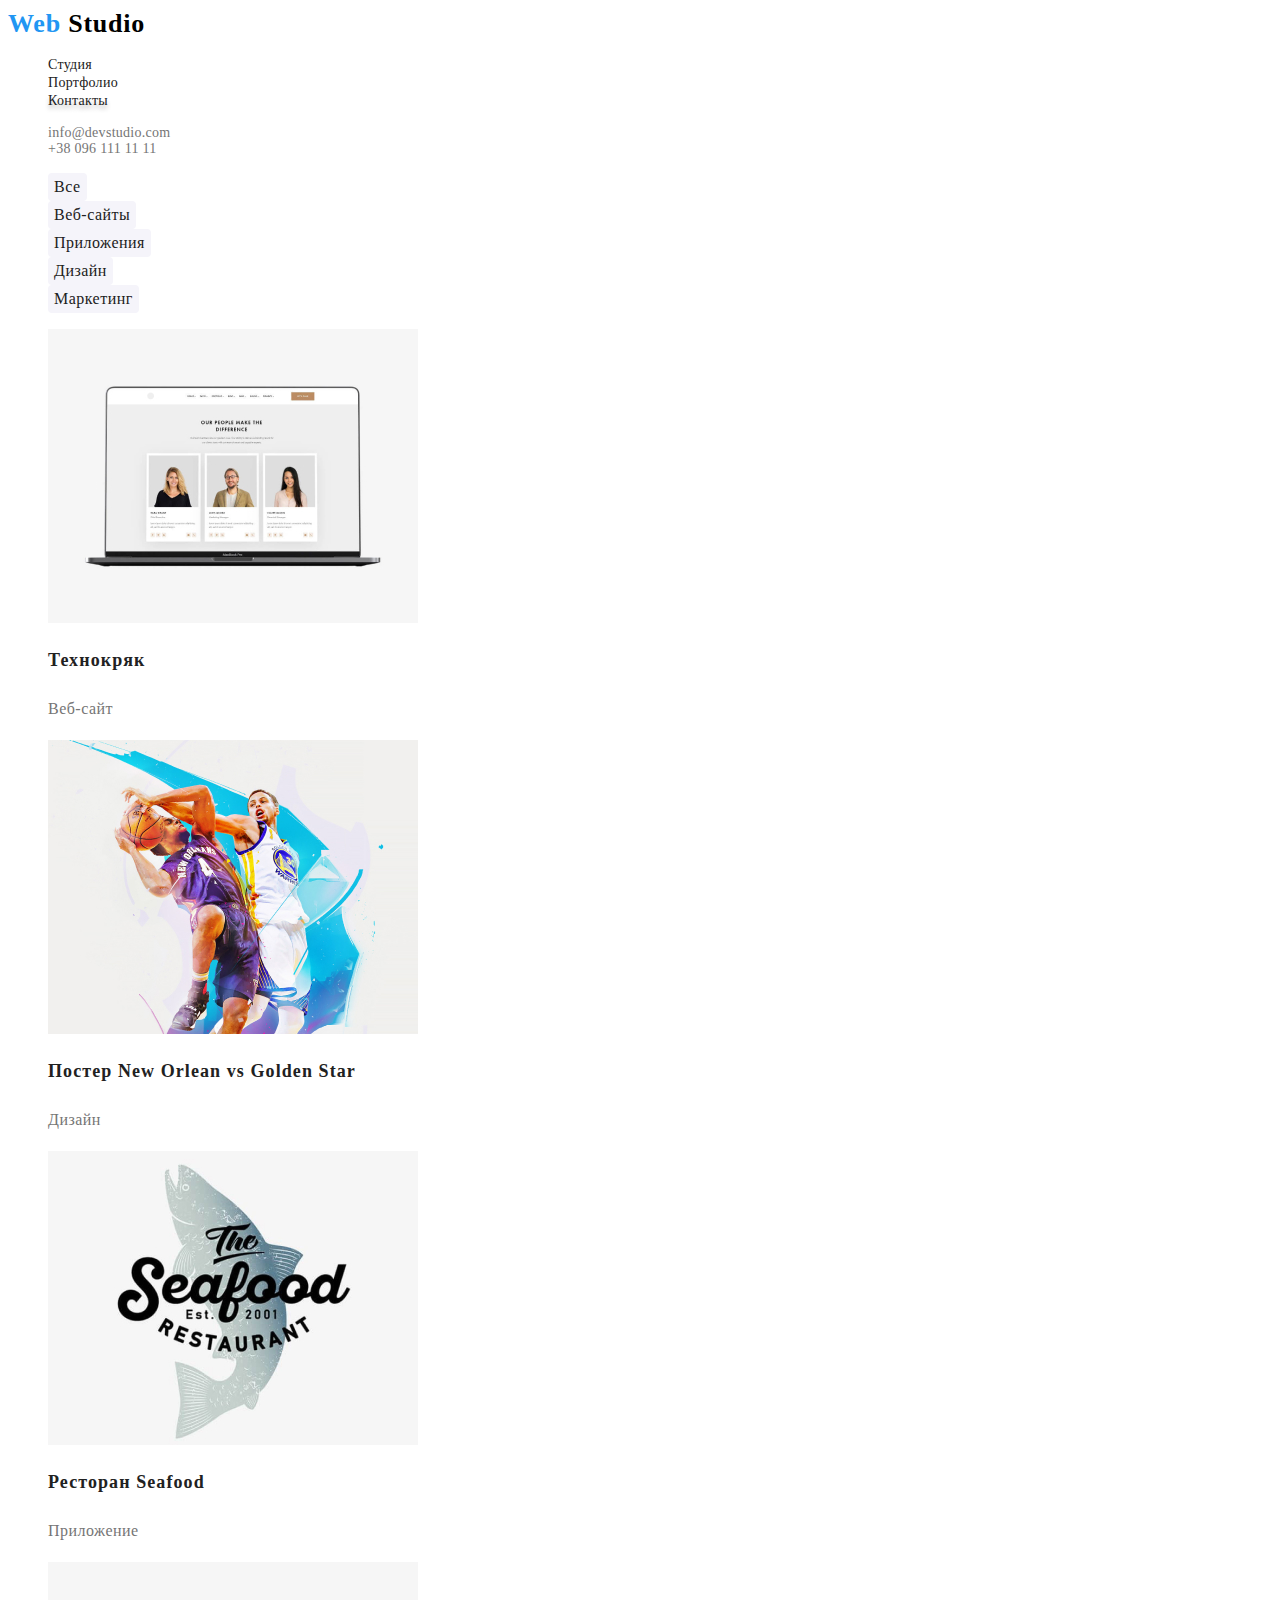
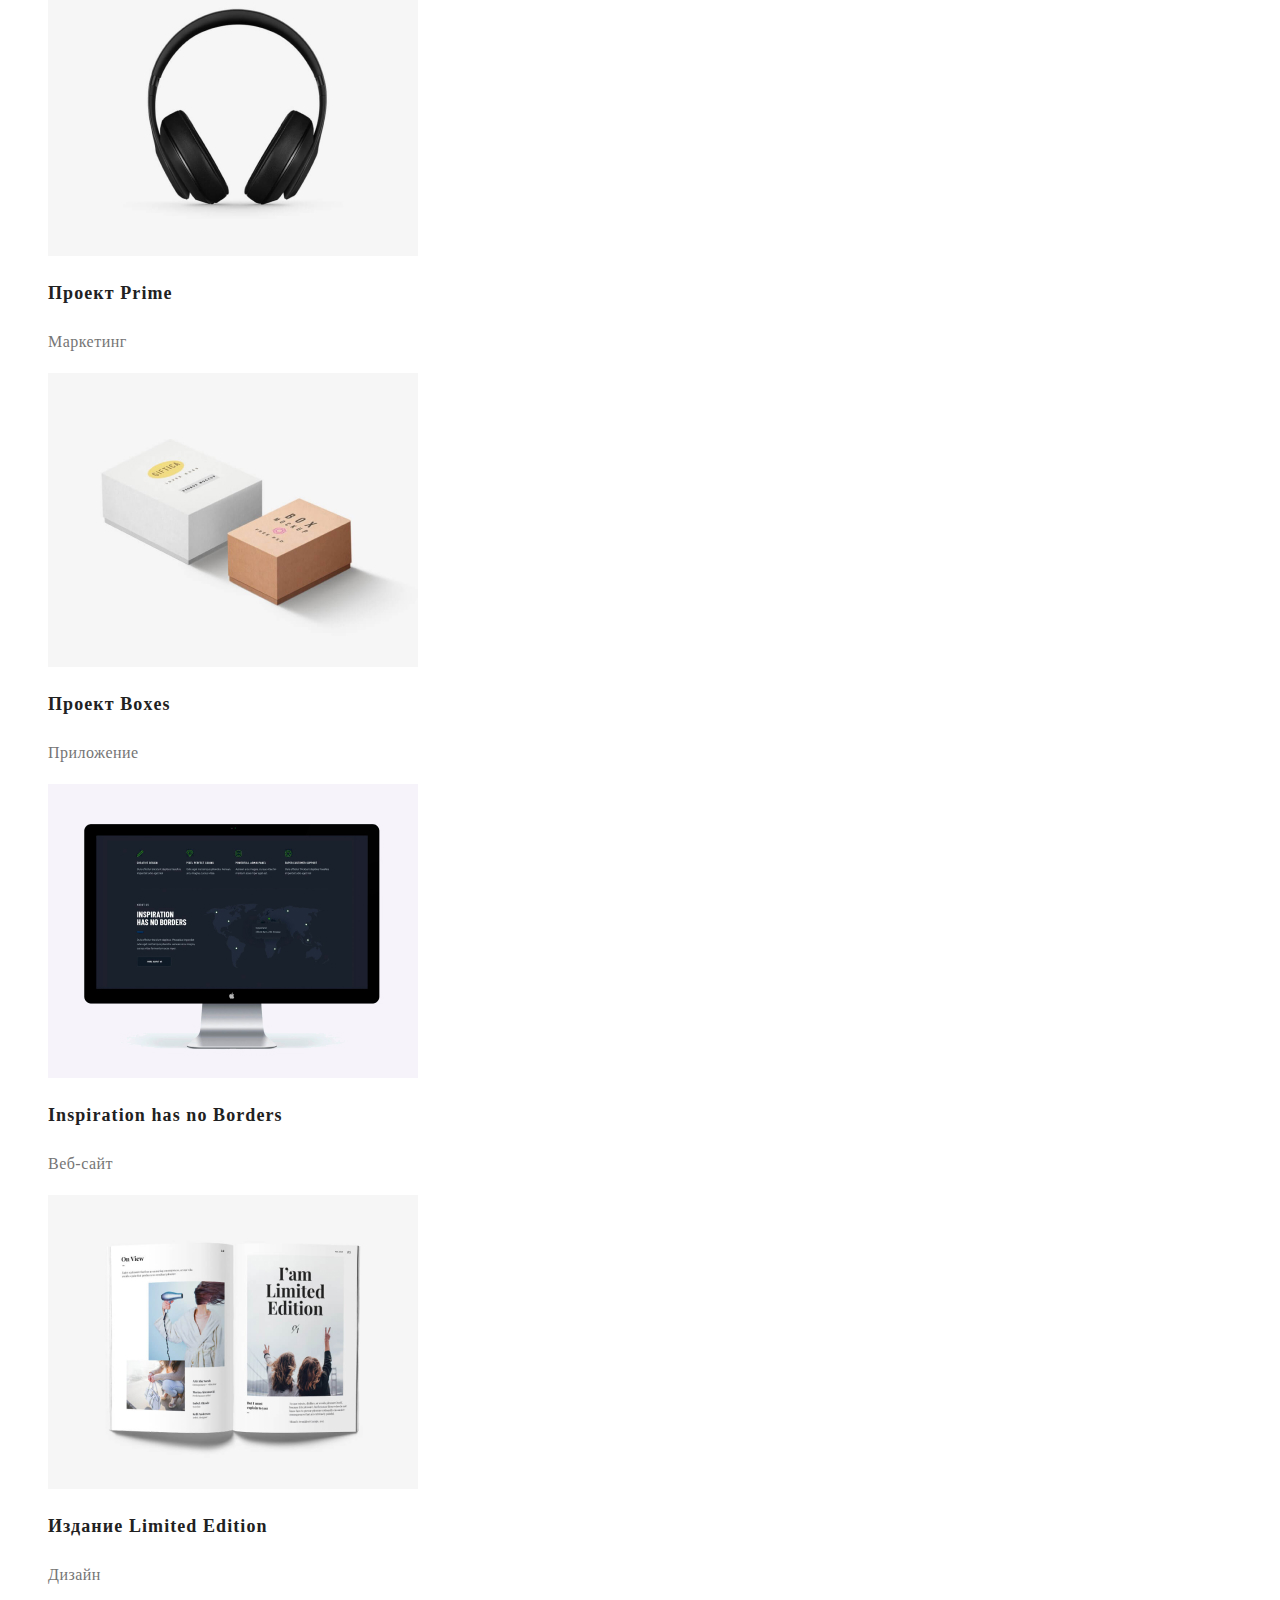
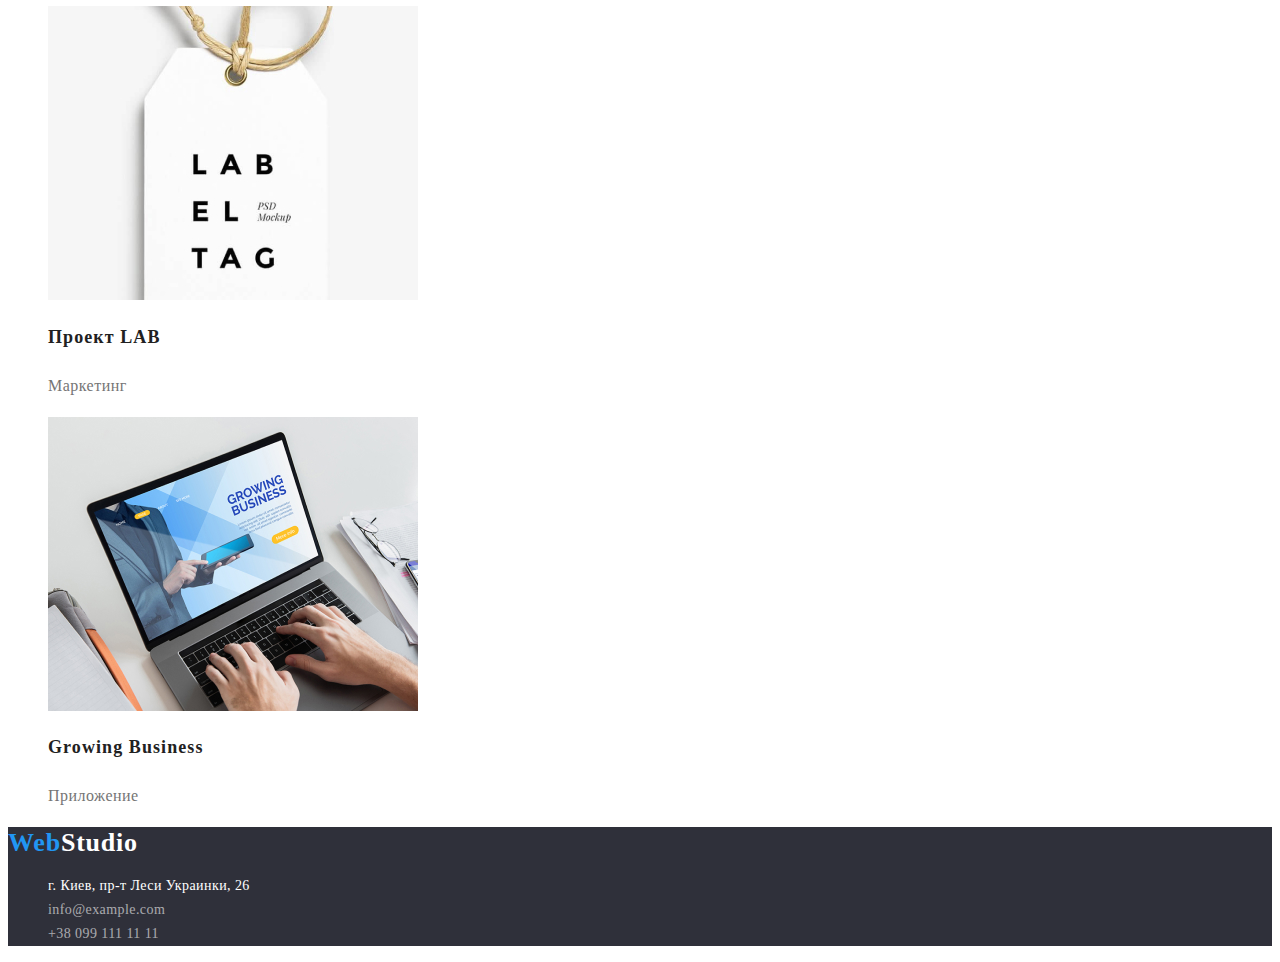
==== portfolio.html @ 9ba6ac55 "added classes without fonts" ====
<!DOCTYPE html>
<html lang="ru">
  <head>
    <meta charset="UTF-8" />
    <meta http-equiv="X-UA-Compatible" content="IE=edge" />
    <meta name="viewport" content="width=device-width, initial-scale=1.0" />
    <title>Portofolio</title>
    <link rel="stylesheet" href="./css/styles.css" />
  </head>
  <body>
    <!--Header-->
    <header class="header">
      <!--page navigation-->
      <nav>
        <a href="/" lang="en" class="logo">Web <span class="logo-dark">Studio</span></a>
        <ul class="site-nav">
          <li><a class="link-header" href="./index.html">Студия</a></li>
          <li>
            <a class="link-header" href="./portfolio.html">Портфолио</a>
          </li>
          <li><a class="link-header contact" href="#">Контакты</a></li>
        </ul>
      </nav>
      <!--contacts info not in nav-->
      <ul class="header-contacts">
        <li><a class="link-header" href="mailto:info@devstudio.com">info@devstudio.com</a></li>
        <li><a class="link-header" href="tel:+380961111111">+38 096 111 11 11</a></li>
      </ul>
    </header>
    <main>
      <!-- Section filtr -->
      <section class="section-filter">
        <h1 hidden>Filter</h1>
        <ul>
          <li>
            <button class="portfolio-button" type="button">Все</button>
          </li>
          <li>
            <button class="portfolio-button" type="button">Веб-сайты</button>
          </li>
          <li>
            <button class="portfolio-button" type="button">Приложения</button>
          </li>
          <li>
            <button class="portfolio-button" type="button">Дизайн</button>
          </li>
          <li>
            <button class="portfolio-button" type="button">Маркетинг</button>
          </li>
        </ul>
        <ul class="content">
          <li class="content-item">
            <img src="./images/./portfolio_img/technokriak_1.jpg" alt="Фото веб-сайта технокряк" />
            <h2 class="content-title">Технокряк</h2>
            <p class="content-text">Веб-сайт</p>
          </li>
          <li class="content-item">
            <img
              src="./images/./portfolio_img/poster_new_oll_2.jpg"
              alt="Постер New Orlean vs Golden Sta"
            />
            <h2 class="content-title">Постер New Orlean vs Golden Star</h2>
            <p class="content-text">Дизайн</p>
          </li>
          <li class="content-item">
            <img src="./images/./portfolio_img/seafood_3.jpg" alt="Ресторан Seafood" />
            <h2 class="content-title">Ресторан Seafood</h2>
            <p class="content-text">Приложение</p>
          </li>
          <li class="content-item">
            <img src="./images/./portfolio_img/prime_4.jpg" alt="Фотография наушников" />
            <h2 class="content-title">Проект Prime</h2>
            <p class="content-text">Маркетинг</p>
          </li>
          <li class="content-item">
            <img src="./images/./portfolio_img/boxes_5.jpg" alt="Фото коробок с надписями" />
            <h2 class="content-title">Проект Boxes</h2>
            <p class="content-text">Приложение</p>
          </li>
          <li class="content-item">
            <img src="./images/./portfolio_img/no_borders_6.jpg" alt="Фото монитора" />
            <h2 class="content-title">Inspiration has no Borders</h2>
            <p class="content-text">Веб-сайт</p>
          </li>
          <li class="content-item">
            <img src="./images/./portfolio_img/limied_editon7.jpg" alt="Фото открытой книги" />
            <h2 class="content-title">Издание Limited Edition</h2>
            <p class="content-text">Дизайн</p>
          </li>
          <li class="content-item">
            <img src="./images/./portfolio_img/lab_8.jpg" alt="Фотография этикетки" />
            <h2 class="content-title">Проект LAB</h2>
            <p class="content-text">Маркетинг</p>
          </li>
          <li class="content-item">
            <img src="./images/./portfolio_img/grow_bisn_9.jpg" alt="Фото открытого планшета" />
            <h2 class="content-title">Growing Business</h2>
            <p class="content-text">Приложение</p>
          </li>
        </ul>
      </section>
    </main>
    <!--Footer-->
    <footer>
      <a href="#" class="logo">Web<span class="logo-light">Studio</span></a>
      <address>
        <ul class="footer">
          <li class="content-item">
            <a
              class="link-footer location"
              href="https://goo.gl/maps/vdUjSE2Tv6SdJSwDA"
              target="_blank"
              rel="noopener noreferrer"
              >г. Киев, пр-т Леси Украинки, 26
            </a>
          </li>
          <li><a class="link-footer" href="mailto:info@example.com">info@example.com</a></li>
          <li><a class="link-footer" href="tel:+380991111111">+38 099 111 11 11</a></li>
        </ul>
      </address>
    </footer>
  </body>
</html>
---- css/styles.css ----
a {
    text-decoration: none;
}

ul {
    list-style: none;
}

.body {
    background: #E5E5E5;
}
.logo {
    font-family: 'Raleway';
    font-weight: 700;
    font-size: 26px;
    line-height: 31px;
    letter-spacing: 0.03em;
    color: #2196F3;
    
}

.logo-dark {

    color: #000000;
}
.link-header, .header-contacts {
    font-family: 'Roboto';
    font-weight: 500;
    font-size: 14px;
    line-height: 16px;
    letter-spacing: 0.02em;
}
.site-nav a {
    
    color: #212121;
}
.header-contacts a {
    color: #757575;
}
.link-header.contact {
    text-shadow: 0px 4px 4px rgba(0, 0, 0, 0.25);
}
.link-header:hover, .link-header:focus{
    color: #2196F3
}

.section-main {
background: #2F303A;
}
.main-header {
    font-family: 'Roboto';
    font-style: normal;
    font-weight: 900;
    font-size: 44px;
    line-height: 60px;
    text-align: center;
    letter-spacing: 0.06em;
    text-transform: uppercase;
    color: #FFFFFF;
}

.main-button {
    font-family: 'Roboto';
    font-style: normal;
    font-weight: 700;
    font-size: 16px;
    line-height: 30px;
    display: flex;
    align-items: center;
    text-align: center;
    letter-spacing: 0.06em;
    color: #FFFFFF;
    background: #2196F3;
    box-shadow: 0px 4px 4px rgba(0, 0, 0, 0.15);
    border-radius: 4px;
}
.main-button:hover{
    background-color: #188CE8;
    color: white;
}


.feature-title{
    font-family: 'Roboto';
    font-style: normal;
    font-weight: 700;
    font-size: 14px;
    line-height: 16px;
    letter-spacing: 0.03em;
    text-transform: uppercase;
    color: #212121;
}

.feature-text {
    font-family: 'Roboto';
    font-style: normal;
    font-weight: 400;
    font-size: 14px;
    line-height: 24px;
    letter-spacing: 0.03em;
    color: #757575;
}

.feature, .work, .team{
    display: flex;
}

.section-team {
    background: #F5F4FA;
}

.team-title {
    font-family: 'Roboto';
    font-style: normal;
    font-weight: 500;
    font-size: 16px;
    line-height: 19px;
    text-align: center;
    letter-spacing: 0.03em;

    color: #212121;
}

.team-text {
    font-family: 'Roboto';
    font-style: normal;
    font-weight: 400;
    font-size: 16px;
    line-height: 19px;
    text-align: center;
    letter-spacing: 0.03em;

    color: #757575;
}


.logo-light {
    color: #FFFFFF;
}


.link-footer {
    font-family: 'Roboto';
    font-style: normal;
    font-weight: 400;
    font-size: 14px;
    line-height: 24px;
    letter-spacing: 0.03em;
    color: rgba(255, 255, 255, 0.6);
}
.link-footer.location {

    color: #FFFFFF;
}
footer{
    background: #2F303A;
}

.portfolio-button {
    border: none;
    font-family: 'Roboto';
    font-style: normal;
    font-weight: 500;
    font-size: 16px;
    line-height: 26px;
    text-align: center;
    letter-spacing: 0.03em; 
    color: #212121;
    background: #F5F4FA;
    border-radius: 4px;
}


.portfolio-button:hover{
    background: #2196F3;
    color: #FFFFFF;
    box-shadow: 0px 3px 1px rgba(0, 0, 0, 0.1), 0px 1px 2px rgba(0, 0, 0, 0.08), 0px 2px 2px rgba(0, 0, 0, 0.12);
    border-radius: 4px;
}

.content-title {
    font-family: 'Roboto';
    font-style: normal;
    font-weight: 700;
    font-size: 18px;
    line-height: 36px;
    letter-spacing: 0.06em;
    color: #212121;
}
.content-text {
    font-family: 'Roboto';
        font-style: normal;
        font-weight: 400;
        font-size: 16px;
        line-height: 30px;
        letter-spacing: 0.03em;
        color: #757575;
}
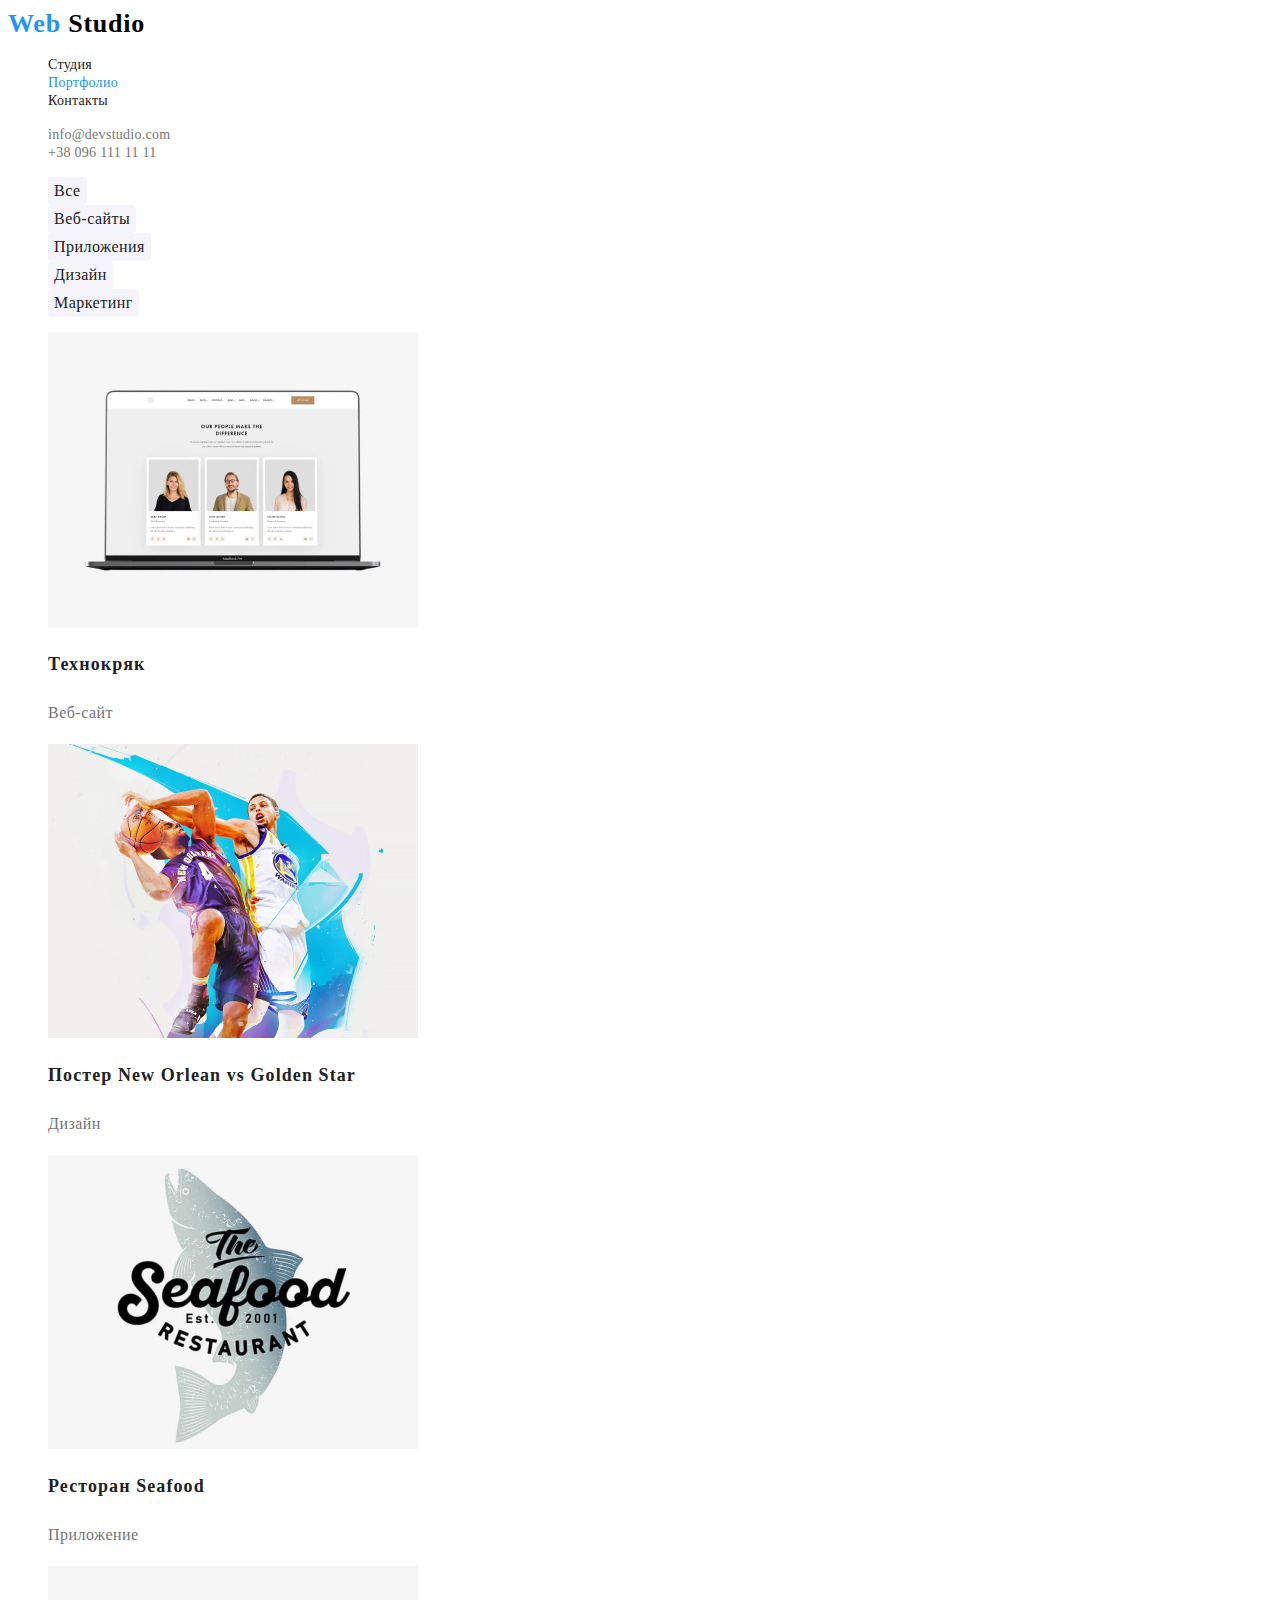
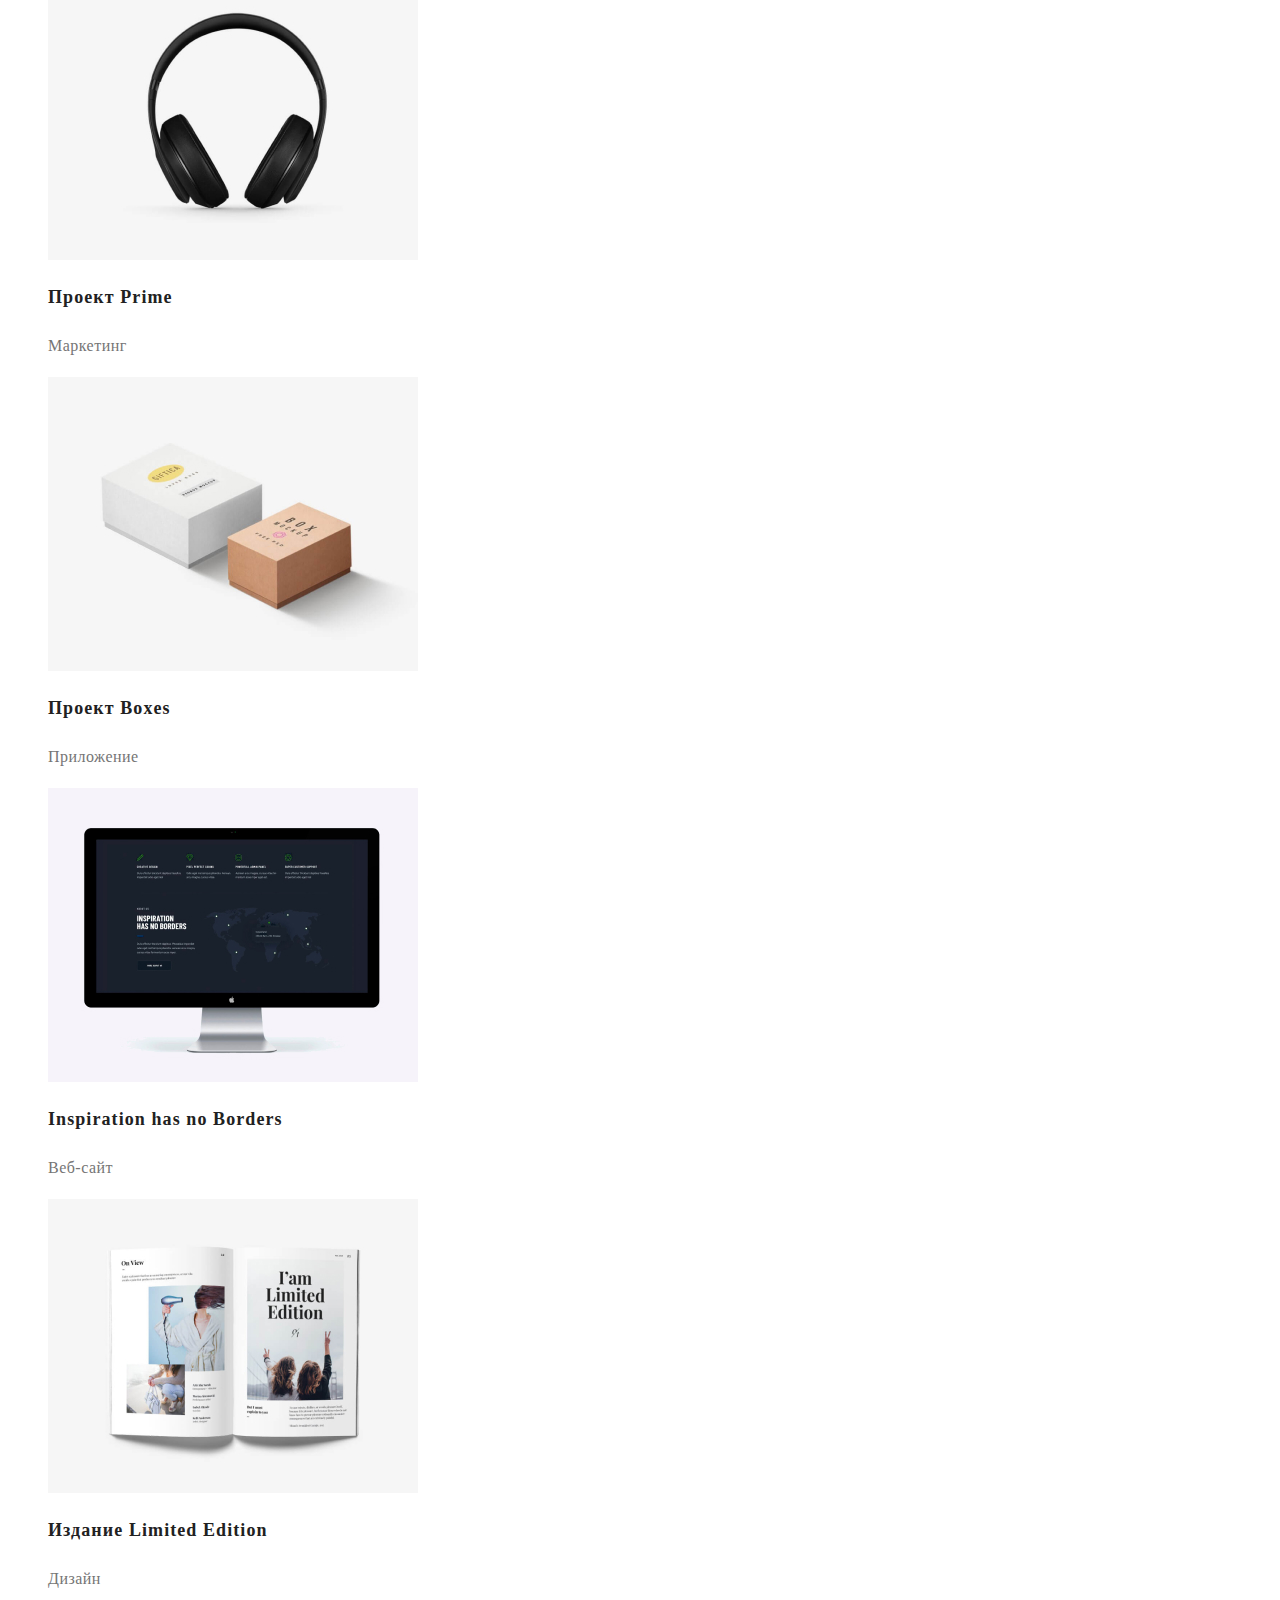
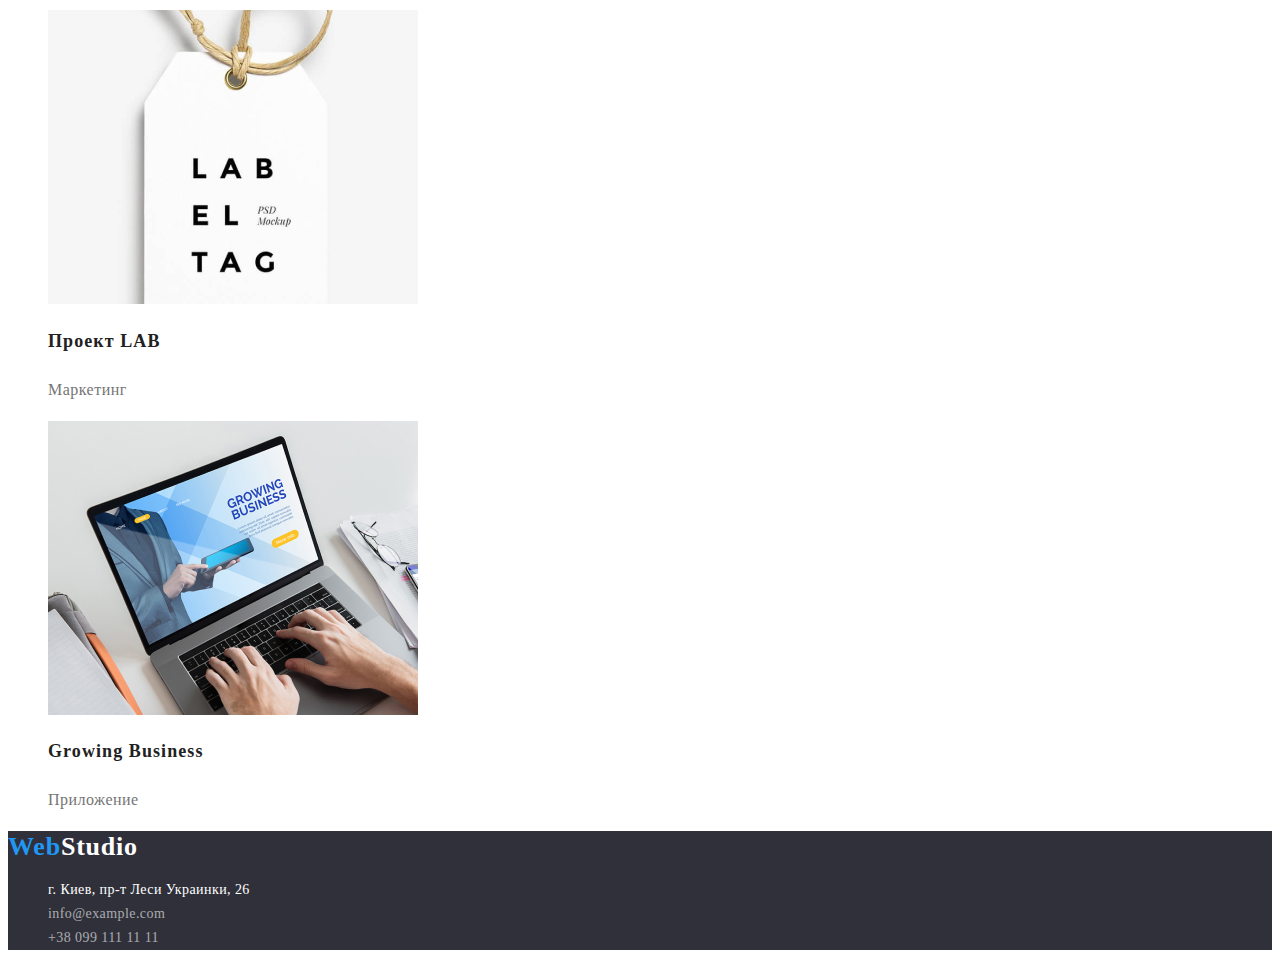
==== commit d367043a: "fixing problems" ====
--- a/portfolio.html
+++ b/portfolio.html
@@ -12,26 +12,26 @@
     <header class="header">
       <!--page navigation-->
       <nav>
-        <a href="/" lang="en" class="logo">Web <span class="logo-dark">Studio</span></a>
-        <ul class="site-nav">
-          <li><a class="link-header" href="./index.html">Студия</a></li>
+        <a href="#" lang="en" class="logo">Web <span class="logo-dark">Studio</span></a>
+        <ul class="nav list">
+          <li><a class="nav-link" href="./index.html">Студия</a></li>
           <li>
-            <a class="link-header" href="./portfolio.html">Портфолио</a>
+            <a class="nav-link link-active" href="./portfolio.html">Портфолио</a>
           </li>
-          <li><a class="link-header contact" href="#">Контакты</a></li>
+          <li><a class="nav-link" href="#">Контакты</a></li>
         </ul>
       </nav>
       <!--contacts info not in nav-->
-      <ul class="header-contacts">
-        <li><a class="link-header" href="mailto:info@devstudio.com">info@devstudio.com</a></li>
-        <li><a class="link-header" href="tel:+380961111111">+38 096 111 11 11</a></li>
+      <ul class="header-contacts list">
+        <li><a class="header-link" href="mailto:info@devstudio.com">info@devstudio.com</a></li>
+        <li><a class="header-link" href="tel:+380961111111">+38 096 111 11 11</a></li>
       </ul>
     </header>
     <main>
       <!-- Section filtr -->
       <section class="section-filter">
         <h1 hidden>Filter</h1>
-        <ul>
+        <ul class="portfolio list">
           <li>
             <button class="portfolio-button" type="button">Все</button>
           </li>
@@ -48,7 +48,7 @@
             <button class="portfolio-button" type="button">Маркетинг</button>
           </li>
         </ul>
-        <ul class="content">
+        <ul class="content list">
           <li class="content-item">
             <img src="./images/./portfolio_img/technokriak_1.jpg" alt="Фото веб-сайта технокряк" />
             <h2 class="content-title">Технокряк</h2>
@@ -104,18 +104,18 @@
     <footer>
       <a href="#" class="logo">Web<span class="logo-light">Studio</span></a>
       <address>
-        <ul class="footer">
-          <li class="content-item">
+        <ul class="footer list">
+          <li>
             <a
-              class="link-footer location"
+              class="footer-link location"
               href="https://goo.gl/maps/vdUjSE2Tv6SdJSwDA"
               target="_blank"
               rel="noopener noreferrer"
               >г. Киев, пр-т Леси Украинки, 26
             </a>
           </li>
-          <li><a class="link-footer" href="mailto:info@example.com">info@example.com</a></li>
-          <li><a class="link-footer" href="tel:+380991111111">+38 099 111 11 11</a></li>
+          <li><a class="footer-link" href="mailto:info@example.com">info@example.com</a></li>
+          <li><a class="footer-link" href="tel:+380991111111">+38 099 111 11 11</a></li>
         </ul>
       </address>
     </footer>
--- a/css/styles.css
+++ b/css/styles.css
@@ -1,49 +1,83 @@
-
+/* цвет остовного текста color: #757575; */
+/* вторичныу цвет текста color: #212121; */
+/* color: #FFFFFF; */
+/* акцент  color: #2196F3;*/
+/* hover change #188CE8; */
+/* background: #E5E5E5; */
+/* second background: #F5F4FA; */
 a {
     text-decoration: none;
 }
 
-ul {
-    list-style: none;
-}
+:root{
+    --accent-color: #2196F3;
+    --main-p-color: #757575;
+    --second-h-color:#212121;
+
+}
+
+.nav-link.link-active {
+    color: var(--accent-color);
+}
+
+.nav-link:hover,
+.nav-link:focus {
+    color: var(--accent-color);
+}
+
+.list {
+    list-style: none;}
 
 .body {
-    background: #E5E5E5;
-}
+    color: #757575;
+    background: #E5E5E5;}
+
 .logo {
     font-family: 'Raleway';
     font-weight: 700;
     font-size: 26px;
     line-height: 31px;
     letter-spacing: 0.03em;
-    color: #2196F3;
-    
+    color: var(--accent-color);
 }
 
 .logo-dark {
 
     color: #000000;
 }
-.link-header, .header-contacts {
+
+.nav-link {
     font-family: 'Roboto';
     font-weight: 500;
     font-size: 14px;
     line-height: 16px;
     letter-spacing: 0.02em;
-}
-.site-nav a {
+    color: var(--second-h-color);
+}
+.header-link {
+    font-family: 'Roboto';
+    font-weight: 500;
+    font-size: 14px;
+    line-height: 16px;
+    letter-spacing: 0.02em;
+    color: var(--main-p-color);
+}
+
+
+/* 
+.site-nav {
     
-    color: #212121;
-}
+    color:var(--second-h-color);
+} */
 .header-contacts a {
     color: #757575;
 }
-.link-header.contact {
+
+/* .header-link.contact {
     text-shadow: 0px 4px 4px rgba(0, 0, 0, 0.25);
-}
-.link-header:hover, .link-header:focus{
-    color: #2196F3
-}
+} */
+
+
 
 .section-main {
 background: #2F303A;
@@ -71,7 +105,7 @@
     text-align: center;
     letter-spacing: 0.06em;
     color: #FFFFFF;
-    background: #2196F3;
+    background: var(--accent-color);
     box-shadow: 0px 4px 4px rgba(0, 0, 0, 0.15);
     border-radius: 4px;
 }
@@ -102,9 +136,9 @@
     color: #757575;
 }
 
-.feature, .work, .team{
+/* .feature, .work, .team{
     display: flex;
-}
+} */
 
 .section-team {
     background: #F5F4FA;
@@ -140,7 +174,7 @@
 }
 
 
-.link-footer {
+.footer-link {
     font-family: 'Roboto';
     font-style: normal;
     font-weight: 400;
@@ -149,7 +183,7 @@
     letter-spacing: 0.03em;
     color: rgba(255, 255, 255, 0.6);
 }
-.link-footer.location {
+.footer-link.location {
 
     color: #FFFFFF;
 }
@@ -173,7 +207,7 @@
 
 
 .portfolio-button:hover{
-    background: #2196F3;
+    background: var(--accent-color);
     color: #FFFFFF;
     box-shadow: 0px 3px 1px rgba(0, 0, 0, 0.1), 0px 1px 2px rgba(0, 0, 0, 0.08), 0px 2px 2px rgba(0, 0, 0, 0.12);
     border-radius: 4px;
@@ -196,4 +230,4 @@
         line-height: 30px;
         letter-spacing: 0.03em;
         color: #757575;
-}
+}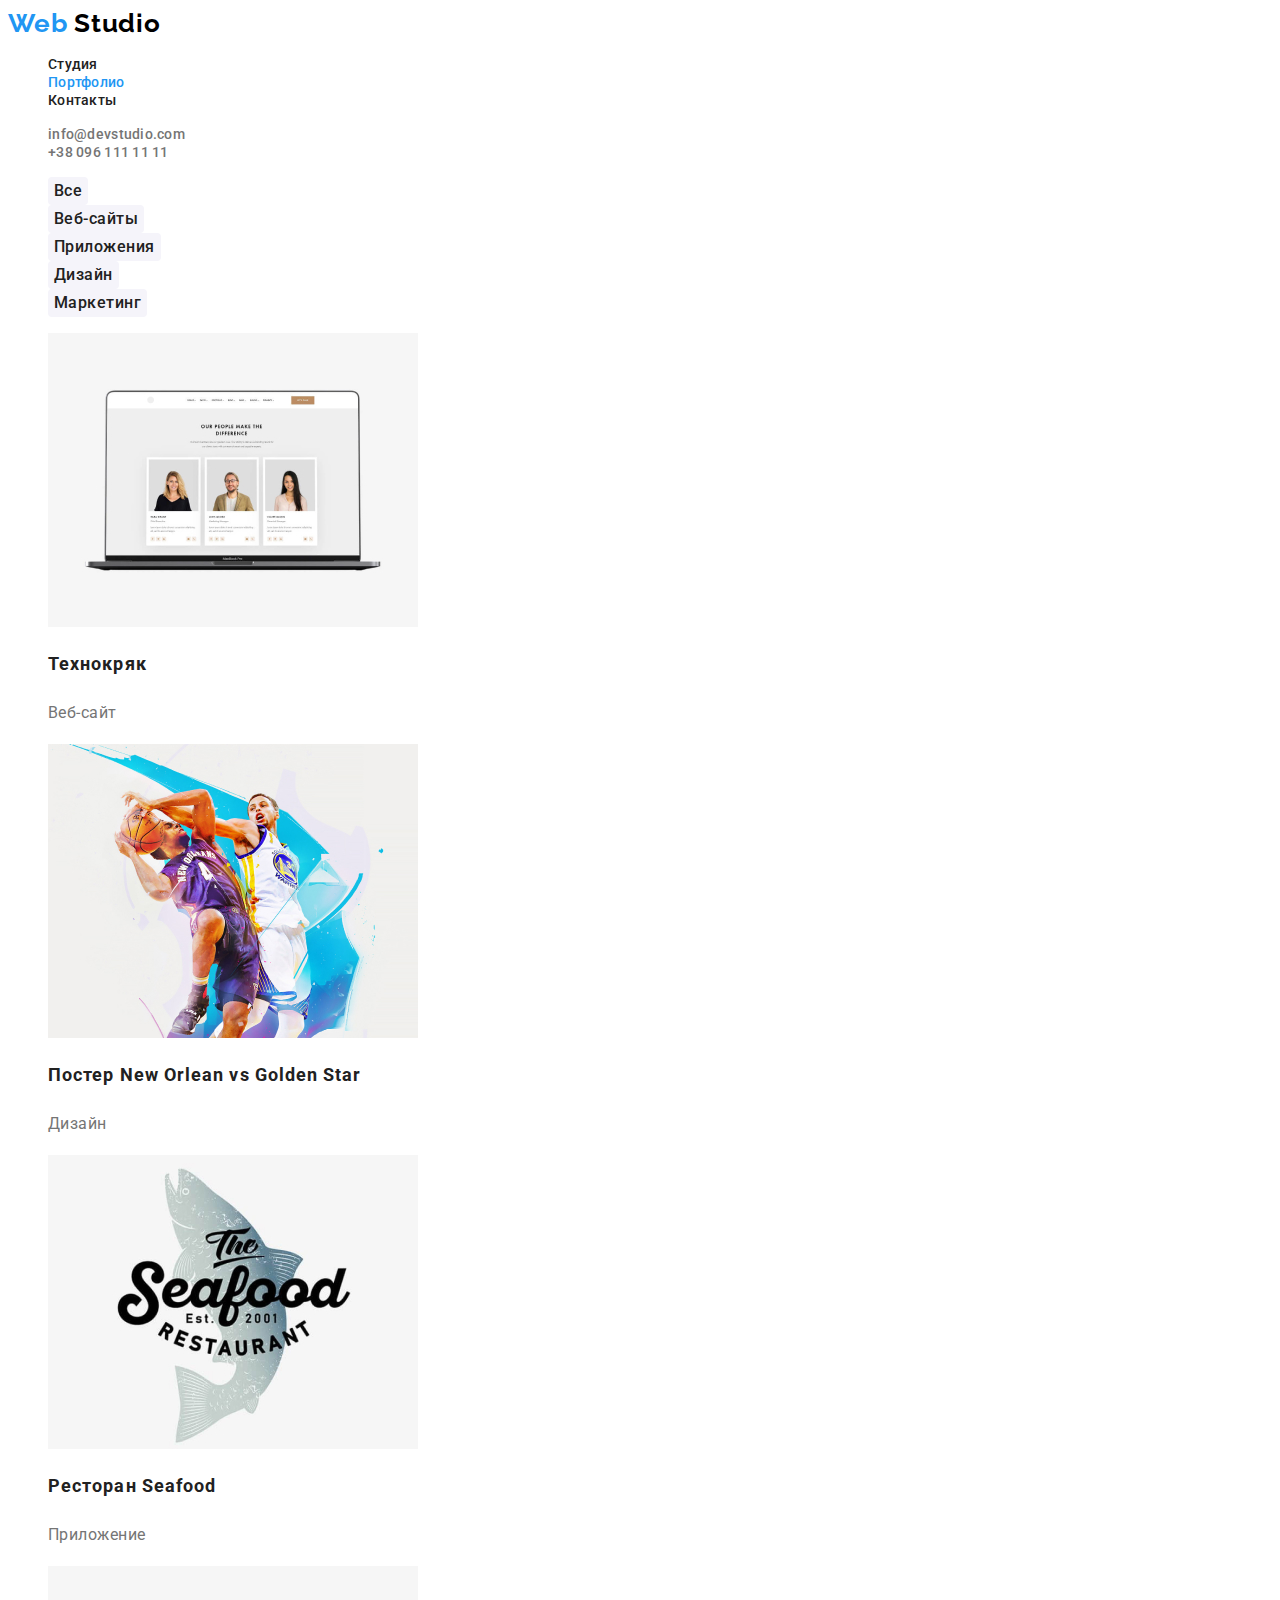
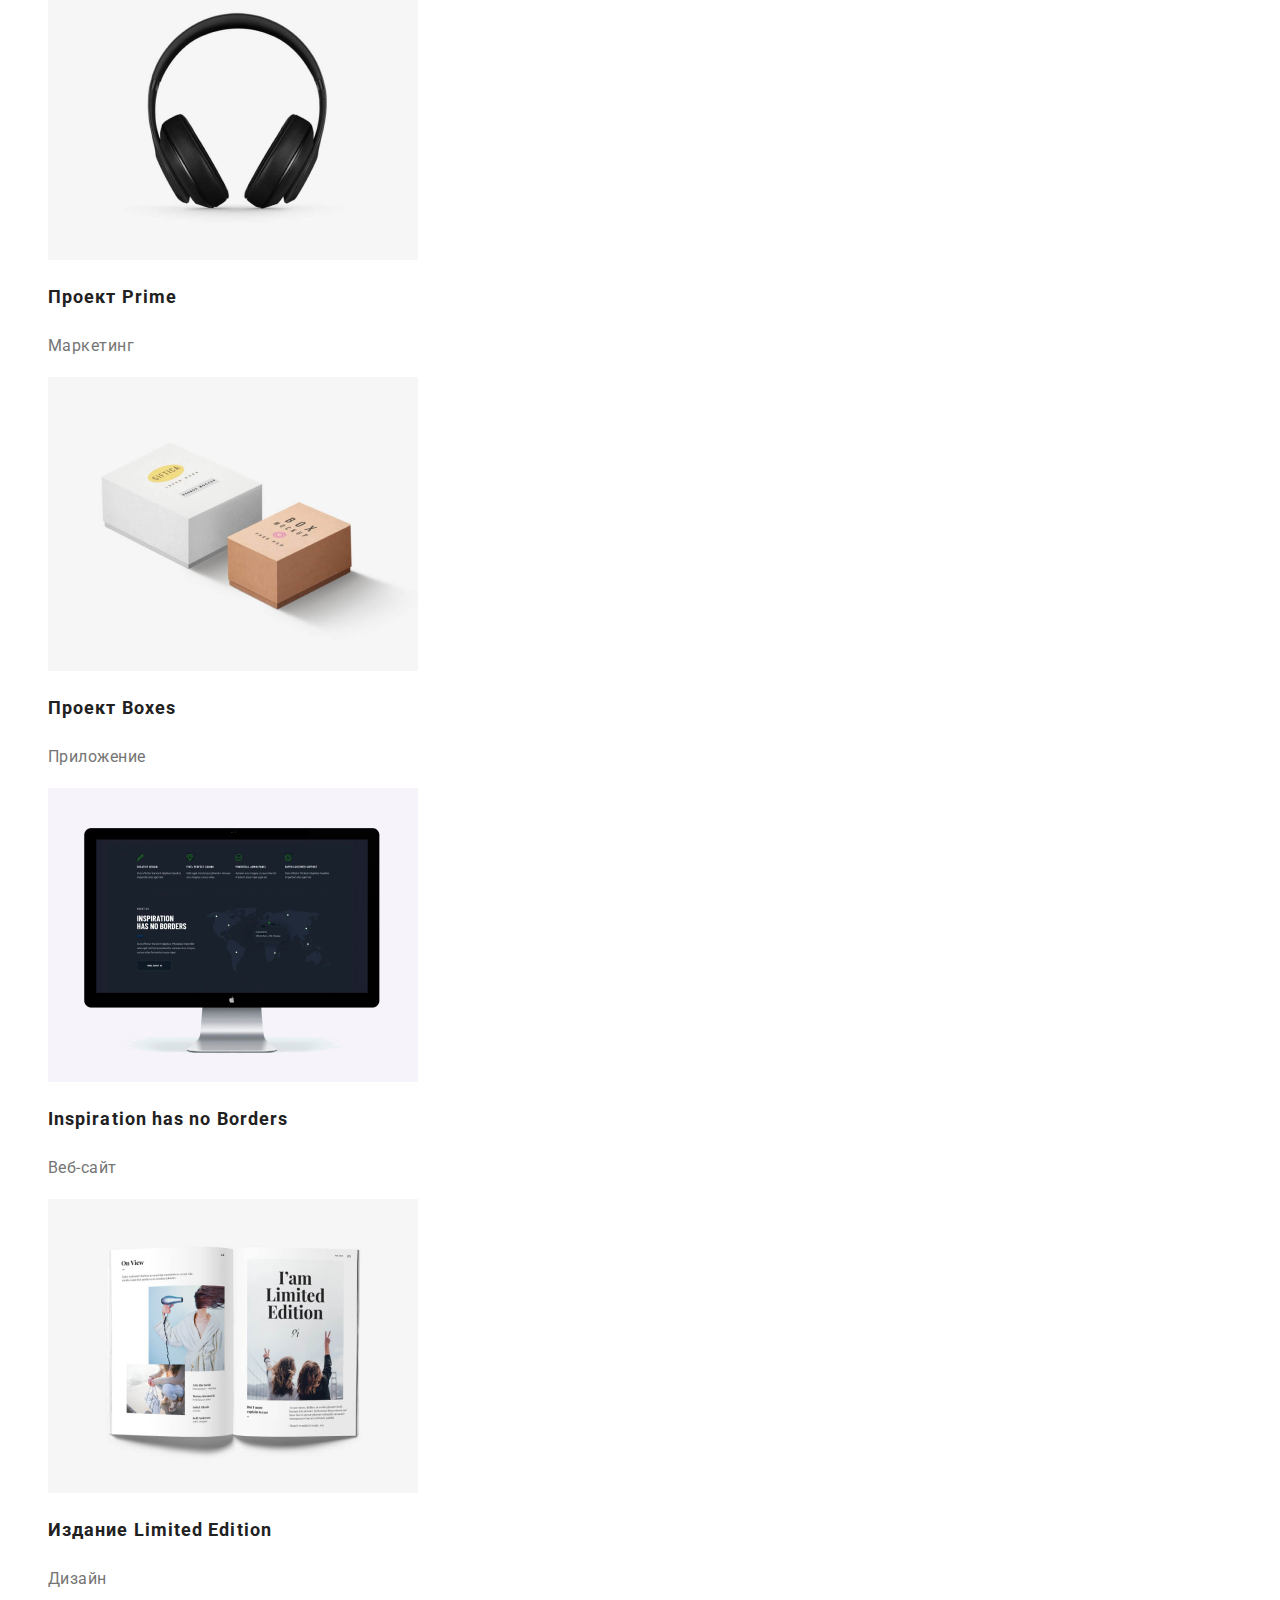
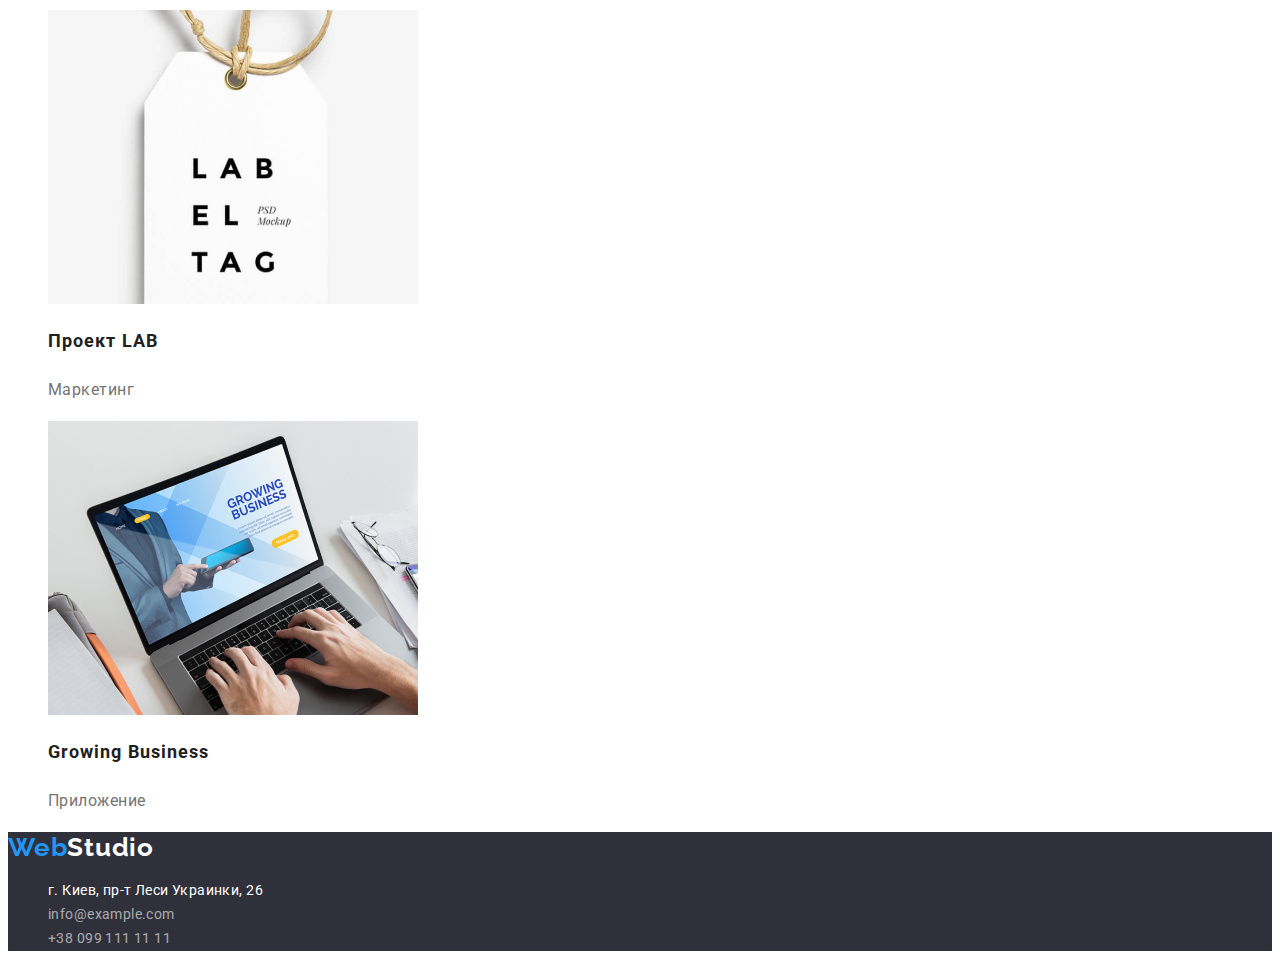
==== commit 7baab091: "finally  made classes" ====
--- a/portfolio.html
+++ b/portfolio.html
@@ -4,58 +4,78 @@
     <meta charset="UTF-8" />
     <meta http-equiv="X-UA-Compatible" content="IE=edge" />
     <meta name="viewport" content="width=device-width, initial-scale=1.0" />
-    <title>Portofolio</title>
+    <title>Document</title>
+    <link rel="preconnect" href="https://fonts.googleapis.com" />
+    <link rel="preconnect" href="https://fonts.gstatic.com" crossorigin />
+    <link
+      href="https://fonts.googleapis.com/css2?family=Montserrat:wght@400;700&family=Raleway:wght@700&family=Roboto:wght@400;500;700;900&display=swap"
+      rel="stylesheet"
+    />
     <link rel="stylesheet" href="./css/styles.css" />
   </head>
   <body>
     <!--Header-->
-    <header class="header">
+    <header class="page-header">
       <!--page navigation-->
-      <nav>
-        <a href="#" lang="en" class="logo">Web <span class="logo-dark">Studio</span></a>
-        <ul class="nav list">
-          <li><a class="nav-link" href="./index.html">Студия</a></li>
-          <li>
-            <a class="nav-link link-active" href="./portfolio.html">Портфолио</a>
+      <nav class="navigation">
+        <a href="#" lang="en" class="logo link list">Web <span class="logo-dark">Studio</span></a>
+        <ul class="nav-list list">
+          <li class="nav-item">
+            <a class="nav-link link" href="./index.html">Студия</a>
           </li>
-          <li><a class="nav-link" href="#">Контакты</a></li>
+          <li class="nav-item">
+            <a class="nav-link link-active link" href="./portfolio.html">Портфолио</a>
+          </li>
+          <li class="nav-item">
+            <a class="nav-link link" href="#">Контакты</a>
+          </li>
         </ul>
       </nav>
-      <!--contacts info not in nav-->
+      <!--contacts info -->
       <ul class="header-contacts list">
-        <li><a class="header-link" href="mailto:info@devstudio.com">info@devstudio.com</a></li>
-        <li><a class="header-link" href="tel:+380961111111">+38 096 111 11 11</a></li>
+        <li>
+          <a class="header-link-mail link" href="mailto:info@devstudio.com">info@devstudio.com</a>
+        </li>
+        <li>
+          <a class="header-link-phone link" href="tel:+380961111111">+38 096 111 11 11</a>
+        </li>
       </ul>
     </header>
     <main>
       <!-- Section filtr -->
       <section class="section-filter">
         <h1 hidden>Filter</h1>
-        <ul class="portfolio list">
+        <ul class="filter-list list">
           <li>
-            <button class="portfolio-button" type="button">Все</button>
+            <button class="filter-btn" type="button">Все</button>
           </li>
           <li>
-            <button class="portfolio-button" type="button">Веб-сайты</button>
+            <button class="filter-btn" type="button">Веб-сайты</button>
           </li>
           <li>
-            <button class="portfolio-button" type="button">Приложения</button>
+            <button class="filter-btn" type="button">Приложения</button>
           </li>
           <li>
-            <button class="portfolio-button" type="button">Дизайн</button>
+            <button class="filter-btn" type="button">Дизайн</button>
           </li>
           <li>
-            <button class="portfolio-button" type="button">Маркетинг</button>
+            <button class="filter-btn" type="button">Маркетинг</button>
           </li>
         </ul>
-        <ul class="content list">
+        <!-- CONTENT -->
+        <ul class="content-list list">
           <li class="content-item">
-            <img src="./images/./portfolio_img/technokriak_1.jpg" alt="Фото веб-сайта технокряк" />
+            <img
+              class="content-img"
+              src="./images/./portfolio_img/technokriak_1.jpg"
+              alt="Фото веб-сайта технокряк"
+            />
             <h2 class="content-title">Технокряк</h2>
             <p class="content-text">Веб-сайт</p>
           </li>
           <li class="content-item">
             <img
+              class="content-img"
               src="./images/./portfolio_img/poster_new_oll_2.jpg"
               alt="Постер New Orlean vs Golden Sta"
             />
@@ -63,37 +83,65 @@
             <p class="content-text">Дизайн</p>
           </li>
           <li class="content-item">
-            <img src="./images/./portfolio_img/seafood_3.jpg" alt="Ресторан Seafood" />
+            <img
+              class="content-img"
+              src="./images/./portfolio_img/seafood_3.jpg"
+              alt="Ресторан Seafood"
+            />
             <h2 class="content-title">Ресторан Seafood</h2>
             <p class="content-text">Приложение</p>
           </li>
           <li class="content-item">
-            <img src="./images/./portfolio_img/prime_4.jpg" alt="Фотография наушников" />
+            <img
+              class="content-img"
+              src="./images/./portfolio_img/prime_4.jpg"
+              alt="Фотография наушников"
+            />
             <h2 class="content-title">Проект Prime</h2>
             <p class="content-text">Маркетинг</p>
           </li>
           <li class="content-item">
-            <img src="./images/./portfolio_img/boxes_5.jpg" alt="Фото коробок с надписями" />
+            <img
+              class="content-img"
+              src="./images/./portfolio_img/boxes_5.jpg"
+              alt="Фото коробок с надписями"
+            />
             <h2 class="content-title">Проект Boxes</h2>
             <p class="content-text">Приложение</p>
           </li>
           <li class="content-item">
-            <img src="./images/./portfolio_img/no_borders_6.jpg" alt="Фото монитора" />
+            <img
+              class="content-img"
+              src="./images/./portfolio_img/no_borders_6.jpg"
+              alt="Фото монитора"
+            />
             <h2 class="content-title">Inspiration has no Borders</h2>
             <p class="content-text">Веб-сайт</p>
           </li>
           <li class="content-item">
-            <img src="./images/./portfolio_img/limied_editon7.jpg" alt="Фото открытой книги" />
+            <img
+              class="content-img"
+              src="./images/./portfolio_img/limied_editon7.jpg"
+              alt="Фото открытой книги"
+            />
             <h2 class="content-title">Издание Limited Edition</h2>
             <p class="content-text">Дизайн</p>
           </li>
           <li class="content-item">
-            <img src="./images/./portfolio_img/lab_8.jpg" alt="Фотография этикетки" />
+            <img
+              class="content-img"
+              src="./images/./portfolio_img/lab_8.jpg"
+              alt="Фотография этикетки"
+            />
             <h2 class="content-title">Проект LAB</h2>
             <p class="content-text">Маркетинг</p>
           </li>
           <li class="content-item">
-            <img src="./images/./portfolio_img/grow_bisn_9.jpg" alt="Фото открытого планшета" />
+            <img
+              class="content-img"
+              src="./images/./portfolio_img/grow_bisn_9.jpg"
+              alt="Фото открытого планшета"
+            />
             <h2 class="content-title">Growing Business</h2>
             <p class="content-text">Приложение</p>
           </li>
@@ -101,21 +149,25 @@
       </section>
     </main>
     <!--Footer-->
-    <footer>
-      <a href="#" class="logo">Web<span class="logo-light">Studio</span></a>
-      <address>
-        <ul class="footer list">
-          <li>
+    <footer class="page-footer">
+      <a href="#" class="logo link list">Web<span class="logo-light">Studio</span></a>
+      <address class="footer-addr">
+        <ul class="footer-list list">
+          <li class="footer-item">
             <a
-              class="footer-link location"
+              class="footer-link location link"
               href="https://goo.gl/maps/vdUjSE2Tv6SdJSwDA"
               target="_blank"
               rel="noopener noreferrer"
               >г. Киев, пр-т Леси Украинки, 26
             </a>
           </li>
-          <li><a class="footer-link" href="mailto:info@example.com">info@example.com</a></li>
-          <li><a class="footer-link" href="tel:+380991111111">+38 099 111 11 11</a></li>
+          <li class="footer-item">
+            <a class="footer-link-mail link" href="mailto:info@example.com">info@example.com</a>
+          </li>
+          <li class="footer-item">
+            <a class="footer-link-phone link" href="tel:+380991111111">+38 099 111 11 11</a>
+          </li>
         </ul>
       </address>
     </footer>
--- a/css/styles.css
+++ b/css/styles.css
@@ -4,8 +4,17 @@
 /* акцент  color: #2196F3;*/
 /* hover change #188CE8; */
 /* background: #E5E5E5; */
-/* second background: #F5F4FA; */
-a {
+/* second background: #F5F4FA; 
+logo color dark color: #000000;
+section main background: #2F303A;
+
+
+*/
+.list {
+    list-style: none;
+}
+
+.link {
     text-decoration: none;
 }
 
@@ -15,36 +24,210 @@
     --second-h-color:#212121;
 
 }
-
-.nav-link.link-active {
-    color: var(--accent-color);
-}
-
-.nav-link:hover,
-.nav-link:focus {
-    color: var(--accent-color);
-}
-
-.list {
-    list-style: none;}
-
-.body {
-    color: #757575;
-    background: #E5E5E5;}
-
+/* ========================== HEADER================================ */
 .logo {
-    font-family: 'Raleway';
+    font-family: 'Raleway', sans-serif;
     font-weight: 700;
     font-size: 26px;
-    line-height: 31px;
-    letter-spacing: 0.03em;
-    color: var(--accent-color);
-}
-
+    line-height: 1.19;
+    letter-spacing: 0.03em;
+    color: #2196F3;
+}
 .logo-dark {
-
-    color: #000000;
-}
+    color: #000000; ;
+}
+.nav-link, 
+.header-link-phone,
+.header-link-mail{
+    font-family: 'Roboto', sans-serif;
+    font-weight: 500;
+    font-size: 14px;
+    line-height: 1.14;
+    letter-spacing: 0.02em;
+    color: #212121;
+}
+.header-link-phone,
+.header-link-mail{
+    color: #757575;
+}
+.nav-link:hover, 
+.header-link-phone:hover, 
+.header-link-mail:hover,
+.nav-link:focus,
+.header-link-phone:focus,
+.header-link-mail:focus{
+    color: #2196F3;
+}
+
+
+.link-active {
+    color: #2196F3;
+}
+
+/* =================== /HEADER ================================= */
+
+/* ======================== Section MAIN ========================= */
+.section-main {
+    background: #2F303A;
+}
+.main-header {
+        font-family: 'Roboto', sans-serif;
+        font-weight: 900;
+        font-size: 44px;
+        line-height: 1.36;
+        text-align: center;
+        letter-spacing: 0.06em;
+        text-transform: uppercase;
+        color: #FFFFFF;
+}
+.main-btn{
+        font-family: 'Roboto', sans-serif;
+        font-weight: 700;
+        font-size: 16px;
+        line-height: 1.88;
+        display: flex;
+        align-items: center;
+        text-align: center;
+        letter-spacing: 0.06em;
+        color: #FFFFFF;
+    background: #2196F3;
+    box-shadow: 0px 4px 4px rgba(0, 0, 0, 0.15);
+    border-radius: 4px;
+}
+.main-btn:hover {
+    background-color: #188CE8;
+    color: white;
+}
+/* ===================== /MAIN ====================================== */
+
+/* =========================== FEATURES ============================== */
+.feature-title{
+    font-family: 'Roboto', sans-serif;
+    font-weight: 700;
+    font-size: 14px;
+    line-height: 1.14;
+    letter-spacing: 0.03em;
+    text-transform: uppercase;
+    color: #212121;
+}
+.feature-text {
+    font-family: 'Roboto', sans-serif;
+    font-weight: 400;
+    font-size: 14px;
+    line-height: 1.71;
+    letter-spacing: 0.03em;
+    color: #757575;
+}
+/* =========================== /FEATURES ============================== */
+
+/* ======================== WORK ======================================== */
+.section-title{
+        font-family: 'Roboto', sans-serif;
+        font-weight: 700;
+        font-size: 36px;
+        line-height: 1.17;
+        text-align: center;
+        letter-spacing: 0.03em;
+        color: #212121;
+}
+/* ======================== /WORK ======================================== */
+
+/* ======================== TEAM ========================================== */
+.section-team{
+    background: #F5F4FA;
+}
+.team-title{
+    font-family: 'Roboto', sans-serif;
+    font-weight: 500;
+    font-size: 16px;
+    line-height: 1.19;
+    text-align: center;
+    letter-spacing: 0.03em;
+    color: #212121;
+}
+.team-text{
+    font-family: 'Roboto', sans-serif;
+    font-weight: 400;
+    font-size: 16px;
+    line-height: 1.19;
+    text-align: center;
+    letter-spacing: 0.03em;
+    color: #757575;
+}
+
+/* ======================== /TEAM ========================================== */
+
+/* ============================= FOOTER ========================= */
+.page-footer {
+    background: #2F303A;
+}
+.footer-link,
+.footer-link-mail,
+.footer-link-phone {
+    font-family: 'Roboto', sans-serif;
+    font-style: normal;
+    font-weight: 400;
+    font-size: 14px;
+    line-height: 1.71;
+    letter-spacing: 0.03em;
+    color: rgba(255, 255, 255, 0.6);
+}
+.logo-light, .location {
+    color: #FFFFFF;
+}
+
+.footer-link-mail:hover,
+.footer-link-phone:hover,
+.footer-link-mail:focus,
+.footer-link-phone:focus{
+    color: #2196F3;
+}
+/* ============================= /FOOTER ========================= */
+
+/* ============================= PORTFOLIO html ====================== */
+/* ====  filter == */
+.filter-btn {
+    font-family: 'Roboto', sans-serif;
+    font-weight: 500;
+    font-size: 16px;
+    line-height: 1.63;
+    text-align: center;
+    letter-spacing: 0.03em;
+    color: #212121;
+    border: none;
+    background: #F5F4FA;
+    border-radius: 4px;
+}
+.filter-btn:hover{
+    background: #2196F3;
+    box-shadow: 0px 3px 1px rgba(0, 0, 0, 0.1), 0px 1px 2px rgba(0, 0, 0, 0.08), 0px 2px 2px rgba(0, 0, 0, 0.12);
+    border-radius: 4px;
+    color: #FFFFFF;
+}
+/* ===== /filter ====== */
+/* ====== Content =======*/
+.content-title{
+    font-family: 'Roboto', sans-serif;
+    font-weight: 700;
+    font-size: 18px;
+    line-height: 2;
+    letter-spacing: 0.06em;
+    color: #212121;
+}
+.content-text{
+    font-family: 'Roboto', sans-serif;
+    font-weight: 400;
+    font-size: 16px;
+    line-height: 1.88;
+    letter-spacing: 0.03em;
+    color: #757575;
+}
+/* ====== /Content =======*/
+/* ============================= /PORTFOLIO html ====================== */
+
+
+
+/* 
 
 .nav-link {
     font-family: 'Roboto';
@@ -64,19 +247,6 @@
 }
 
 
-/* 
-.site-nav {
-    
-    color:var(--second-h-color);
-} */
-.header-contacts a {
-    color: #757575;
-}
-
-/* .header-link.contact {
-    text-shadow: 0px 4px 4px rgba(0, 0, 0, 0.25);
-} */
-
 
 
 .section-main {
@@ -136,9 +306,7 @@
     color: #757575;
 }
 
-/* .feature, .work, .team{
-    display: flex;
-} */
+ 
 
 .section-team {
     background: #F5F4FA;
@@ -230,4 +398,4 @@
         line-height: 30px;
         letter-spacing: 0.03em;
         color: #757575;
-}+} */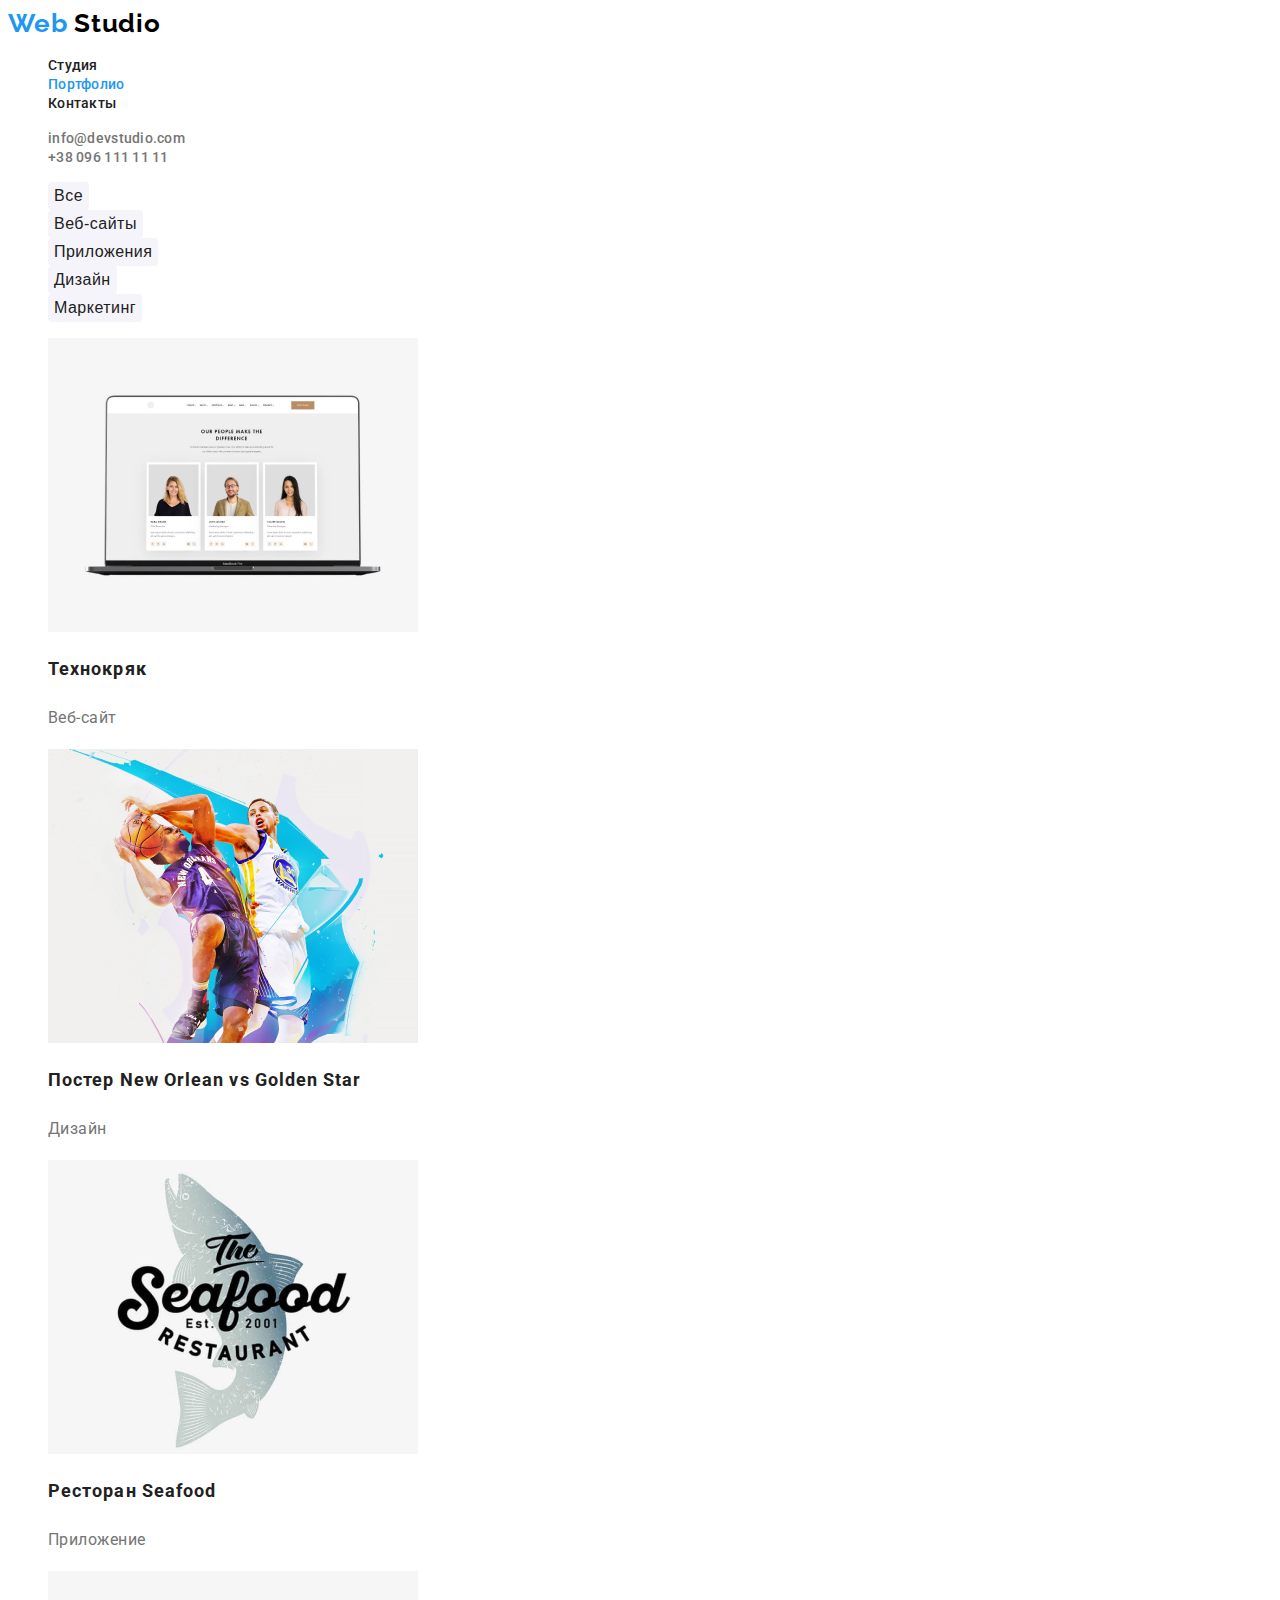
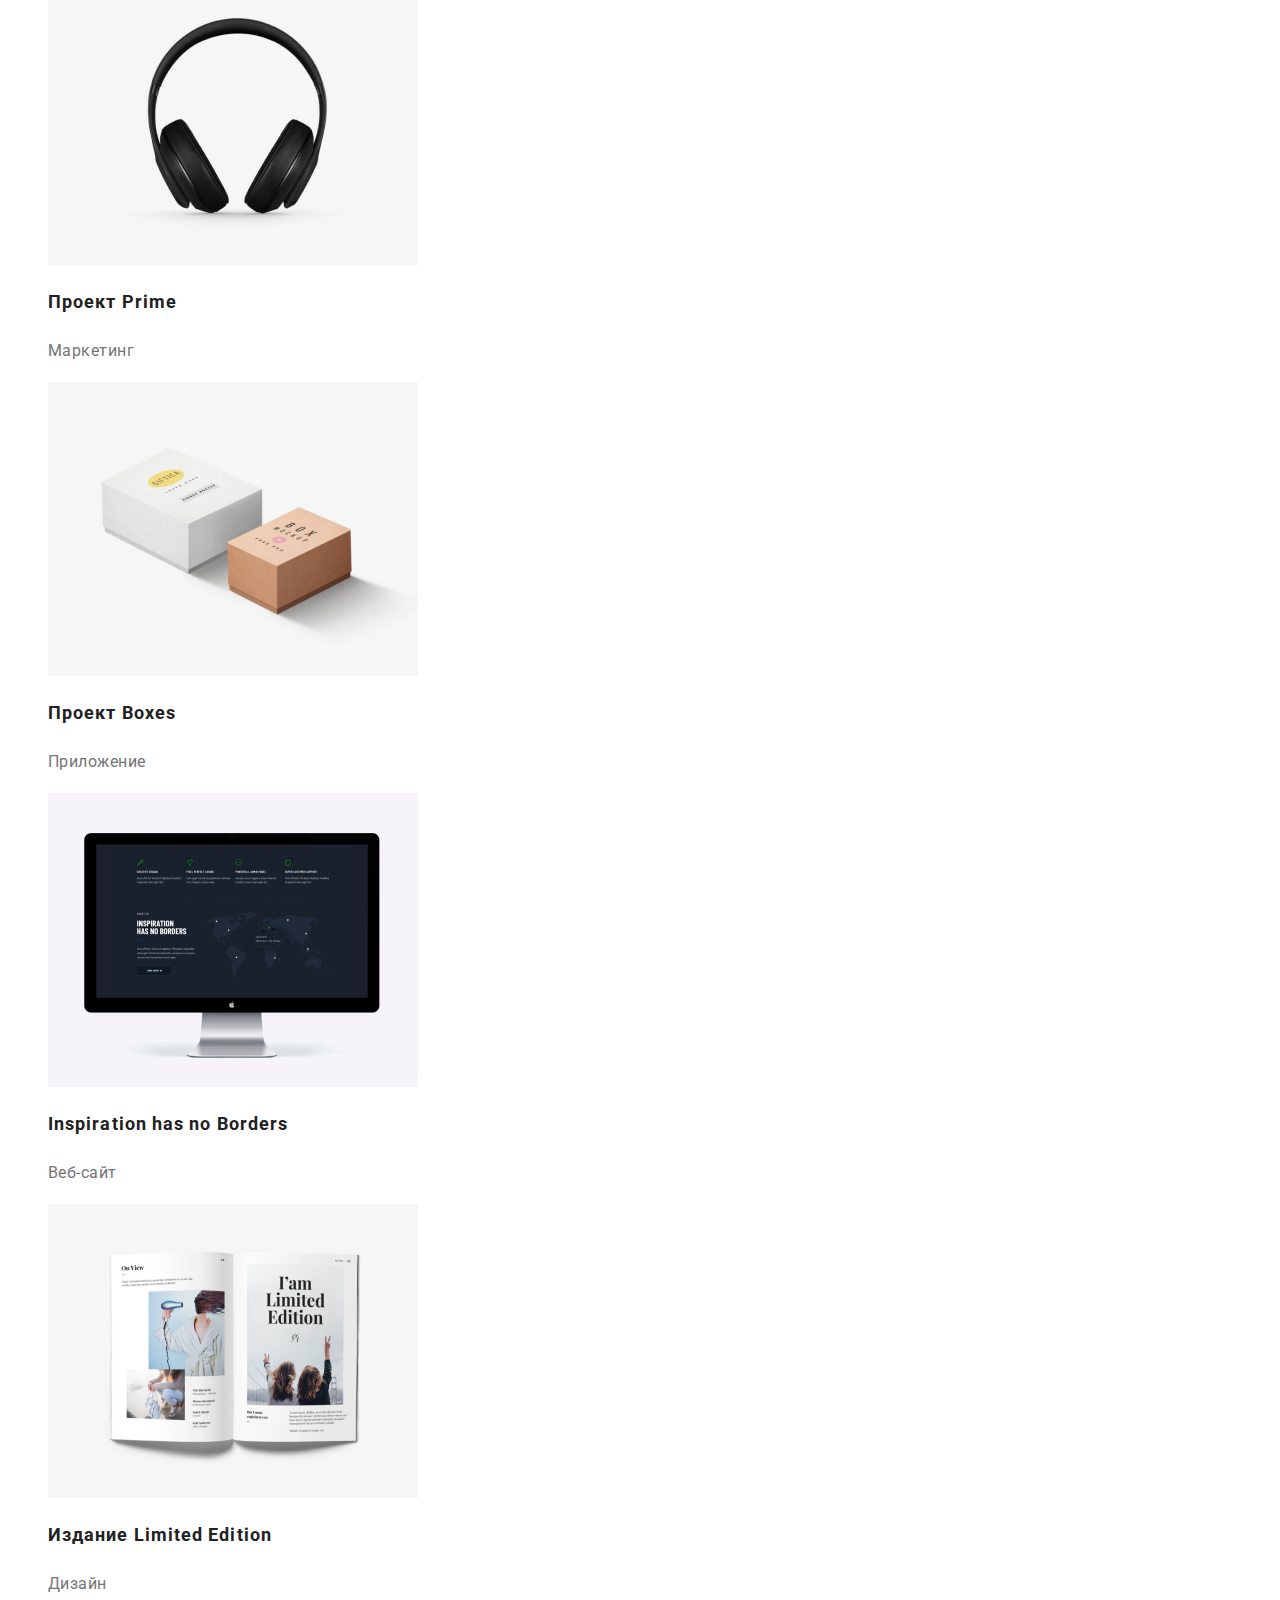
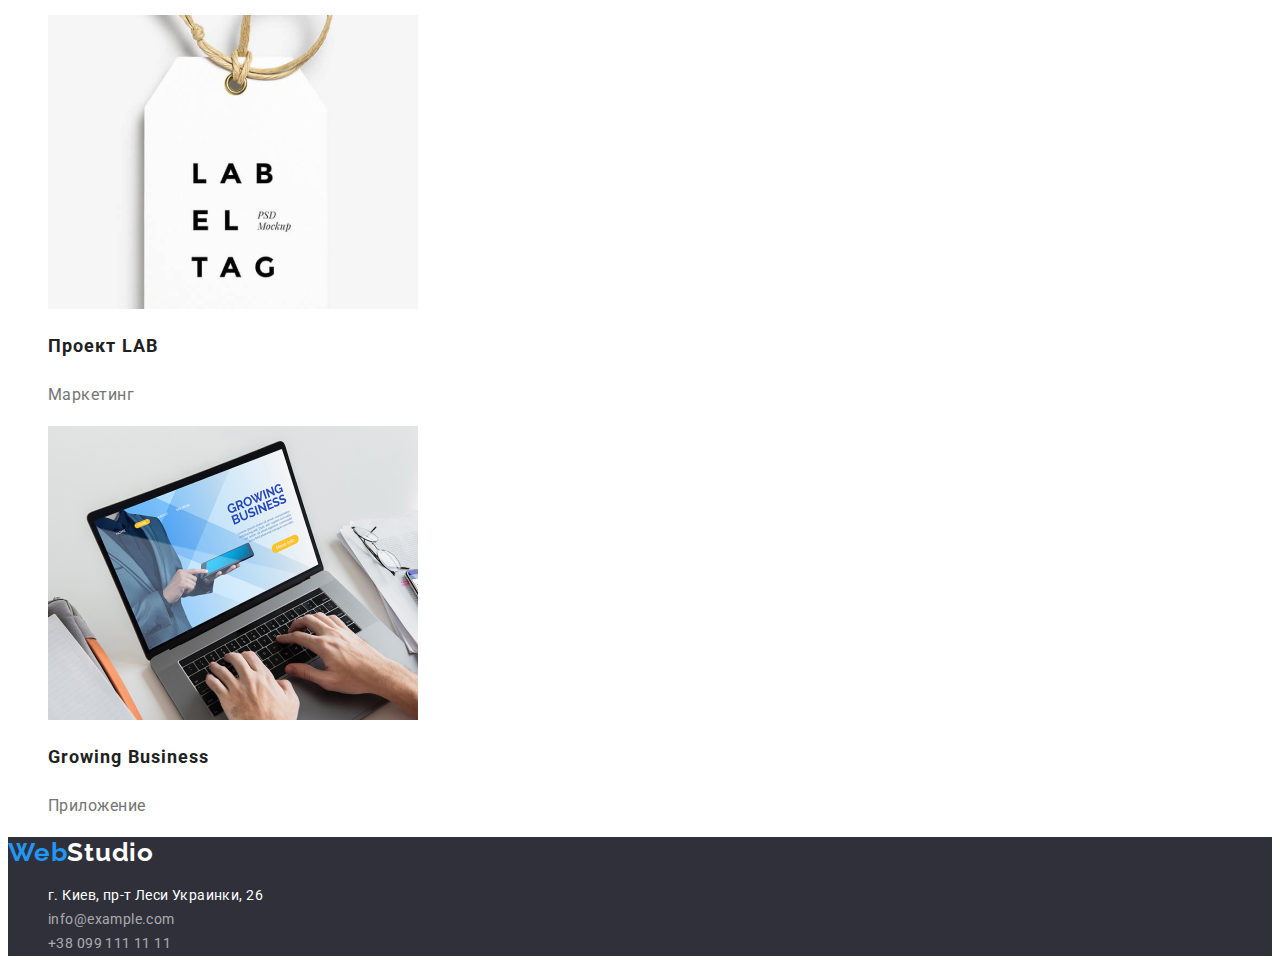
==== commit 0805d3cb: "final touch-1" ====
--- a/portfolio.html
+++ b/portfolio.html
@@ -155,7 +155,7 @@
         <ul class="footer-list list">
           <li class="footer-item">
             <a
-              class="footer-link location link"
+              class="footer-link-location link"
               href="https://goo.gl/maps/vdUjSE2Tv6SdJSwDA"
               target="_blank"
               rel="noopener noreferrer"
@@ -163,10 +163,10 @@
             </a>
           </li>
           <li class="footer-item">
-            <a class="footer-link-mail link" href="mailto:info@example.com">info@example.com</a>
+            <a class="footer-link link" href="mailto:info@example.com">info@example.com</a>
           </li>
           <li class="footer-item">
-            <a class="footer-link-phone link" href="tel:+380991111111">+38 099 111 11 11</a>
+            <a class="footer-link link" href="tel:+380991111111">+38 099 111 11 11</a>
           </li>
         </ul>
       </address>
--- a/css/styles.css
+++ b/css/styles.css
@@ -4,12 +4,12 @@
 /* акцент  color: #2196F3;*/
 /* hover change #188CE8; */
 /* background: #E5E5E5; */
-/* second background: #F5F4FA; 
+/* second background lite: #F5F4FA; 
 logo color dark color: #000000;
-section main background: #2F303A;
-
+section background dark: #2F303A;
 
 */
+
 .list {
     list-style: none;
 }
@@ -17,11 +17,18 @@
 .link {
     text-decoration: none;
 }
-
+body{
+    font-family: 'Roboto', sans-serif;
+}
 :root{
     --accent-color: #2196F3;
+    --btn-other-color: #188CE8;
     --main-p-color: #757575;
-    --second-h-color:#212121;
+    --main-h-color:#212121;
+    --main-white-color:#FFFFFF;
+    --logo-dark-color:#000000;
+    --main-bg-lite-color: #F5F4FA;
+    --main-bg-dark-color--: #2F303A;
 
 }
 /* ========================== HEADER================================ */
@@ -31,24 +38,23 @@
     font-size: 26px;
     line-height: 1.19;
     letter-spacing: 0.03em;
-    color: #2196F3;
+    color: var(--accent-color);
 }
 .logo-dark {
-    color: #000000; ;
+    color: var(--logo-dark-color);
 }
 .nav-link, 
 .header-link-phone,
 .header-link-mail{
-    font-family: 'Roboto', sans-serif;
     font-weight: 500;
     font-size: 14px;
     line-height: 1.14;
     letter-spacing: 0.02em;
-    color: #212121;
+    color: var(--main-h-color);
 }
 .header-link-phone,
 .header-link-mail{
-    color: #757575;
+    color: var(--main-p-color);
 }
 .nav-link:hover, 
 .header-link-phone:hover, 
@@ -56,346 +62,161 @@
 .nav-link:focus,
 .header-link-phone:focus,
 .header-link-mail:focus{
-    color: #2196F3;
+    color: var(--accent-color);
 }
 
 
 .link-active {
-    color: #2196F3;
+    color: var(--accent-color);
 }
 
 /* =================== /HEADER ================================= */
 
 /* ======================== Section MAIN ========================= */
-.section-main {
-    background: #2F303A;
-}
-.main-header {
-        font-family: 'Roboto', sans-serif;
-        font-weight: 900;
-        font-size: 44px;
-        line-height: 1.36;
-        text-align: center;
-        letter-spacing: 0.06em;
-        text-transform: uppercase;
-        color: #FFFFFF;
-}
-.main-btn{
-        font-family: 'Roboto', sans-serif;
-        font-weight: 700;
-        font-size: 16px;
-        line-height: 1.88;
-        display: flex;
-        align-items: center;
-        text-align: center;
-        letter-spacing: 0.06em;
-        color: #FFFFFF;
-    background: #2196F3;
+.hero {
+    background: var(--main-bg-dark-color--);
+}
+.main-title {
+    font-weight: 900;
+    font-size: 44px;
+    line-height: 1.36;
+    text-align: center;
+    letter-spacing: 0.06em;
+    text-transform: uppercase;
+    color: var(--main-white-color);
+}
+.hero-btn{
+    font-weight: 700;
+    font-size: 16px;
+    line-height: 1.88;
+    display: flex;
+    align-items: center;
+    text-align: center;
+    letter-spacing: 0.06em;
+    color: var(--main-white-color);
+    background-color: var(--accent-color);
     box-shadow: 0px 4px 4px rgba(0, 0, 0, 0.15);
     border-radius: 4px;
-}
-.main-btn:hover {
-    background-color: #188CE8;
-    color: white;
+    cursor: pointer;
+}
+.hero-btn:hover {
+    background-color: var(--btn-other-color);
+    color: var(--main-white-color);
 }
 /* ===================== /MAIN ====================================== */
 
 /* =========================== FEATURES ============================== */
 .feature-title{
-    font-family: 'Roboto', sans-serif;
     font-weight: 700;
     font-size: 14px;
     line-height: 1.14;
     letter-spacing: 0.03em;
     text-transform: uppercase;
-    color: #212121;
-}
-.feature-text {
-    font-family: 'Roboto', sans-serif;
+    color: var(--main-h-color);
+}
+.feature-text,
+.footer-link,
+.footer-link-location{
     font-weight: 400;
     font-size: 14px;
     line-height: 1.71;
     letter-spacing: 0.03em;
-    color: #757575;
+}
+.feature-text{
+    color: var(--main-p-color);
 }
 /* =========================== /FEATURES ============================== */
 
 /* ======================== WORK ======================================== */
 .section-title{
-        font-family: 'Roboto', sans-serif;
+
         font-weight: 700;
         font-size: 36px;
         line-height: 1.17;
         text-align: center;
         letter-spacing: 0.03em;
-        color: #212121;
+        color: var(--main-h-color);
 }
 /* ======================== /WORK ======================================== */
 
 /* ======================== TEAM ========================================== */
 .section-team{
-    background: #F5F4FA;
+    background: var(--main-bg-lite-color);
 }
 .team-title{
-    font-family: 'Roboto', sans-serif;
     font-weight: 500;
     font-size: 16px;
     line-height: 1.19;
     text-align: center;
     letter-spacing: 0.03em;
-    color: #212121;
+    color: var(--main-h-color);
 }
 .team-text{
-    font-family: 'Roboto', sans-serif;
     font-weight: 400;
     font-size: 16px;
     line-height: 1.19;
     text-align: center;
     letter-spacing: 0.03em;
-    color: #757575;
+    color: var(--main-p-color);
 }
 
 /* ======================== /TEAM ========================================== */
 
 /* ============================= FOOTER ========================= */
 .page-footer {
-    background: #2F303A;
-}
-.footer-link,
-.footer-link-mail,
-.footer-link-phone {
-    font-family: 'Roboto', sans-serif;
-    font-style: normal;
-    font-weight: 400;
-    font-size: 14px;
-    line-height: 1.71;
-    letter-spacing: 0.03em;
+    background: var(--main-bg-dark-color--);
+}
+.footer-item{
+    font-style: normal
+}
+.footer-link{
     color: rgba(255, 255, 255, 0.6);
 }
-.logo-light, .location {
-    color: #FFFFFF;
-}
-
-.footer-link-mail:hover,
-.footer-link-phone:hover,
-.footer-link-mail:focus,
-.footer-link-phone:focus{
-    color: #2196F3;
+.logo-light, .footer-link-location {
+    color: var(--main-white-color);
+}
+
+.footer-link:hover,
+.footer-link:focus{
+    color: var(--accent-color);
 }
 /* ============================= /FOOTER ========================= */
 
 /* ============================= PORTFOLIO html ====================== */
-/* ====  filter == */
+/* ====  filter ==== */
 .filter-btn {
-    font-family: 'Roboto', sans-serif;
     font-weight: 500;
     font-size: 16px;
     line-height: 1.63;
     text-align: center;
     letter-spacing: 0.03em;
-    color: #212121;
+    color: var(--main-h-color);
     border: none;
-    background: #F5F4FA;
+    background: var(--main-bg-lite-color);
     border-radius: 4px;
+    cursor: pointer;
 }
 .filter-btn:hover{
-    background: #2196F3;
+    color: var(--accent-color);
     box-shadow: 0px 3px 1px rgba(0, 0, 0, 0.1), 0px 1px 2px rgba(0, 0, 0, 0.08), 0px 2px 2px rgba(0, 0, 0, 0.12);
     border-radius: 4px;
-    color: #FFFFFF;
-}
-/* ===== /filter ====== */
+    color: var(--main-white-color);
+}
+/* ===== /filter ====-=== */
 /* ====== Content =======*/
 .content-title{
-    font-family: 'Roboto', sans-serif;
     font-weight: 700;
     font-size: 18px;
     line-height: 2;
     letter-spacing: 0.06em;
-    color: #212121;
+    color: var(--main-h-color);
 }
 .content-text{
-    font-family: 'Roboto', sans-serif;
     font-weight: 400;
     font-size: 16px;
     line-height: 1.88;
     letter-spacing: 0.03em;
-    color: #757575;
+    color: var(--main-p-color);
 }
 /* ====== /Content =======*/
 /* ============================= /PORTFOLIO html ====================== */
-
-
-
-/* 
-
-.nav-link {
-    font-family: 'Roboto';
-    font-weight: 500;
-    font-size: 14px;
-    line-height: 16px;
-    letter-spacing: 0.02em;
-    color: var(--second-h-color);
-}
-.header-link {
-    font-family: 'Roboto';
-    font-weight: 500;
-    font-size: 14px;
-    line-height: 16px;
-    letter-spacing: 0.02em;
-    color: var(--main-p-color);
-}
-
-
-
-
-.section-main {
-background: #2F303A;
-}
-.main-header {
-    font-family: 'Roboto';
-    font-style: normal;
-    font-weight: 900;
-    font-size: 44px;
-    line-height: 60px;
-    text-align: center;
-    letter-spacing: 0.06em;
-    text-transform: uppercase;
-    color: #FFFFFF;
-}
-
-.main-button {
-    font-family: 'Roboto';
-    font-style: normal;
-    font-weight: 700;
-    font-size: 16px;
-    line-height: 30px;
-    display: flex;
-    align-items: center;
-    text-align: center;
-    letter-spacing: 0.06em;
-    color: #FFFFFF;
-    background: var(--accent-color);
-    box-shadow: 0px 4px 4px rgba(0, 0, 0, 0.15);
-    border-radius: 4px;
-}
-.main-button:hover{
-    background-color: #188CE8;
-    color: white;
-}
-
-
-.feature-title{
-    font-family: 'Roboto';
-    font-style: normal;
-    font-weight: 700;
-    font-size: 14px;
-    line-height: 16px;
-    letter-spacing: 0.03em;
-    text-transform: uppercase;
-    color: #212121;
-}
-
-.feature-text {
-    font-family: 'Roboto';
-    font-style: normal;
-    font-weight: 400;
-    font-size: 14px;
-    line-height: 24px;
-    letter-spacing: 0.03em;
-    color: #757575;
-}
-
- 
-
-.section-team {
-    background: #F5F4FA;
-}
-
-.team-title {
-    font-family: 'Roboto';
-    font-style: normal;
-    font-weight: 500;
-    font-size: 16px;
-    line-height: 19px;
-    text-align: center;
-    letter-spacing: 0.03em;
-
-    color: #212121;
-}
-
-.team-text {
-    font-family: 'Roboto';
-    font-style: normal;
-    font-weight: 400;
-    font-size: 16px;
-    line-height: 19px;
-    text-align: center;
-    letter-spacing: 0.03em;
-
-    color: #757575;
-}
-
-
-.logo-light {
-    color: #FFFFFF;
-}
-
-
-.footer-link {
-    font-family: 'Roboto';
-    font-style: normal;
-    font-weight: 400;
-    font-size: 14px;
-    line-height: 24px;
-    letter-spacing: 0.03em;
-    color: rgba(255, 255, 255, 0.6);
-}
-.footer-link.location {
-
-    color: #FFFFFF;
-}
-footer{
-    background: #2F303A;
-}
-
-.portfolio-button {
-    border: none;
-    font-family: 'Roboto';
-    font-style: normal;
-    font-weight: 500;
-    font-size: 16px;
-    line-height: 26px;
-    text-align: center;
-    letter-spacing: 0.03em; 
-    color: #212121;
-    background: #F5F4FA;
-    border-radius: 4px;
-}
-
-
-.portfolio-button:hover{
-    background: var(--accent-color);
-    color: #FFFFFF;
-    box-shadow: 0px 3px 1px rgba(0, 0, 0, 0.1), 0px 1px 2px rgba(0, 0, 0, 0.08), 0px 2px 2px rgba(0, 0, 0, 0.12);
-    border-radius: 4px;
-}
-
-.content-title {
-    font-family: 'Roboto';
-    font-style: normal;
-    font-weight: 700;
-    font-size: 18px;
-    line-height: 36px;
-    letter-spacing: 0.06em;
-    color: #212121;
-}
-.content-text {
-    font-family: 'Roboto';
-        font-style: normal;
-        font-weight: 400;
-        font-size: 16px;
-        line-height: 30px;
-        letter-spacing: 0.03em;
-        color: #757575;
-} */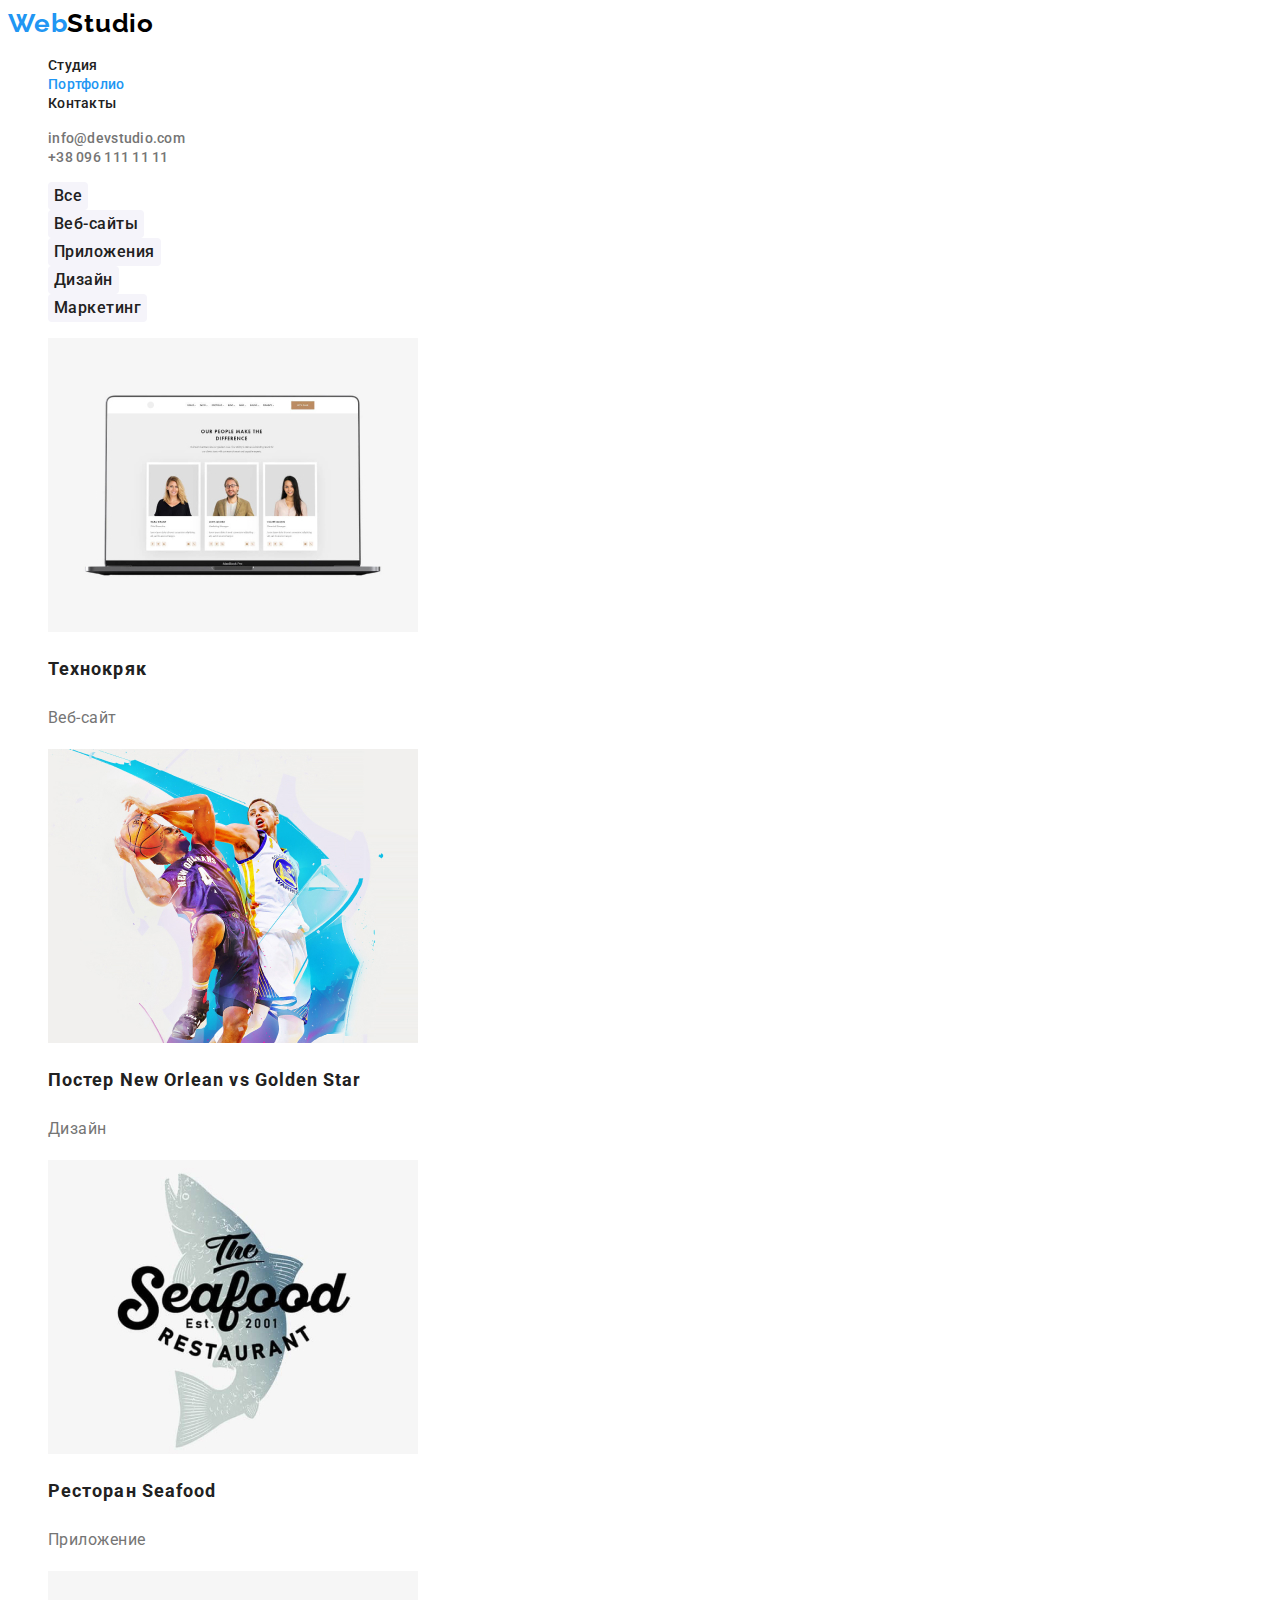
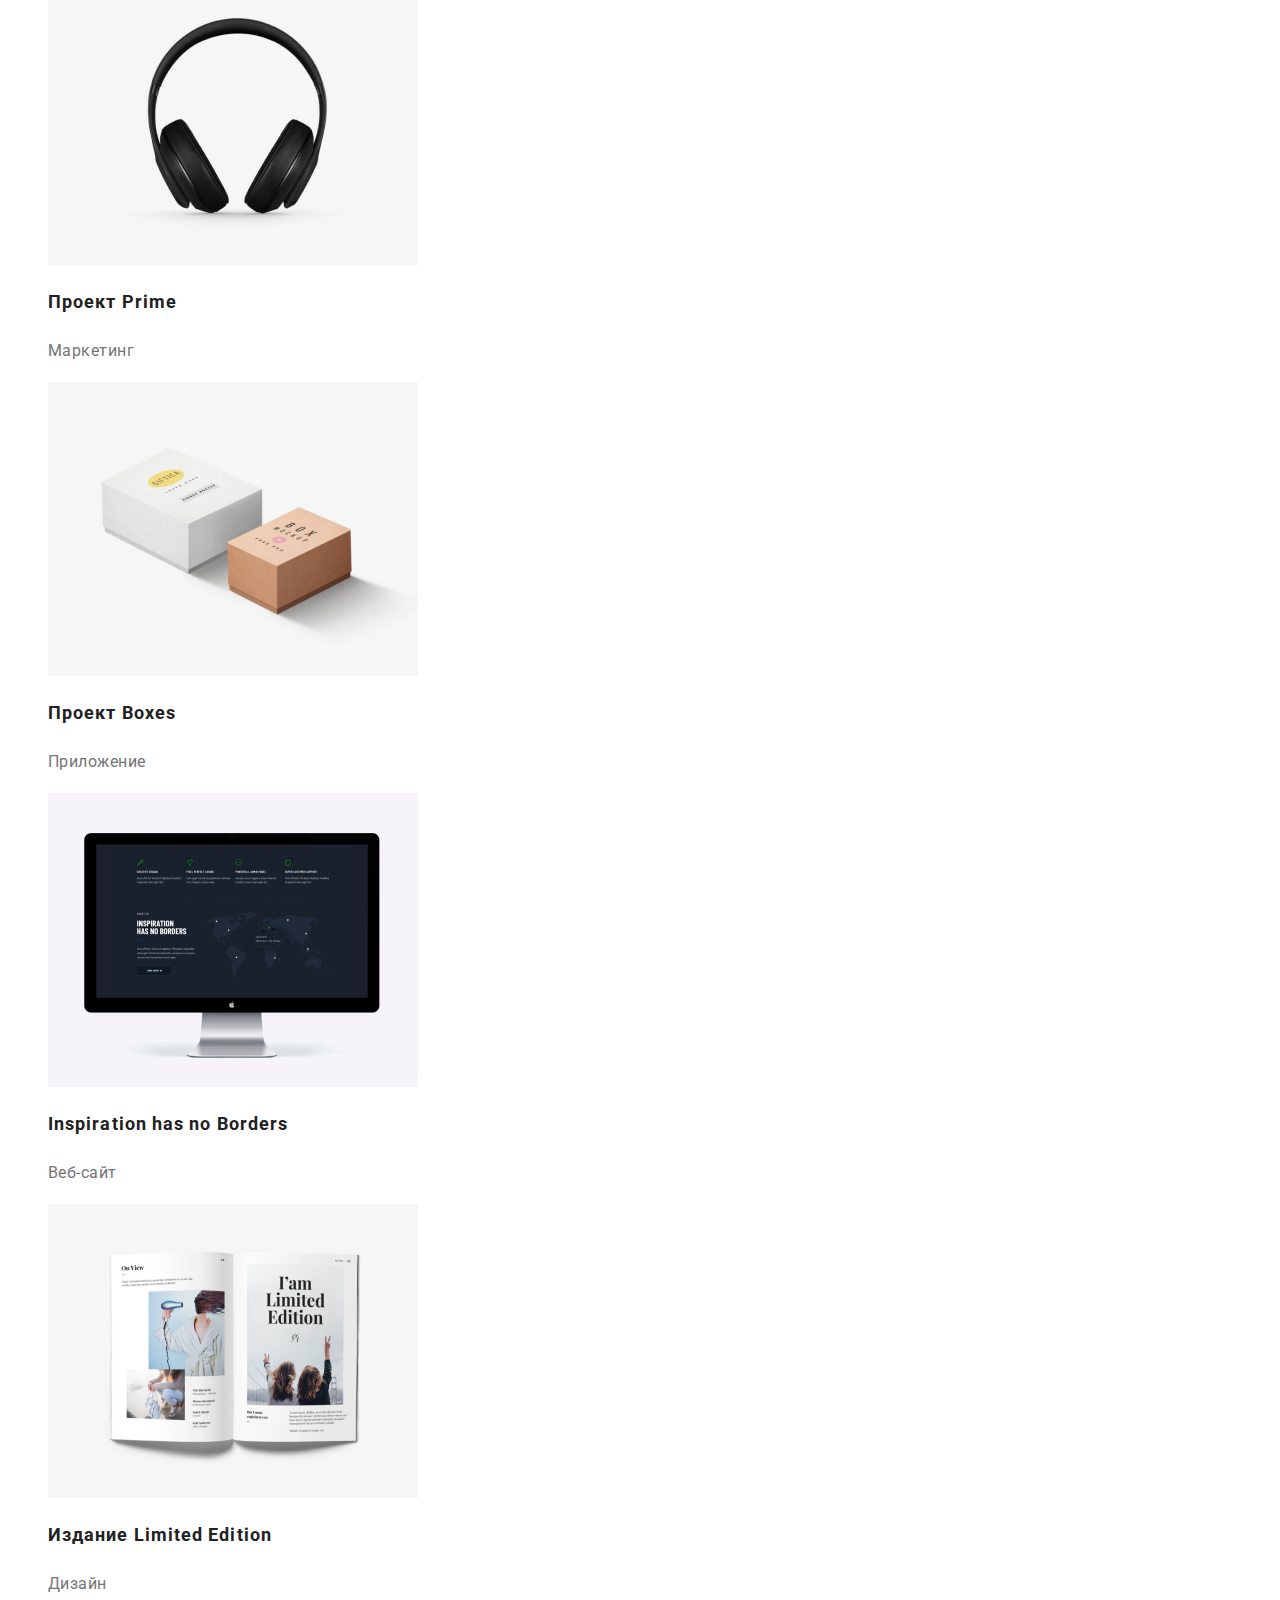
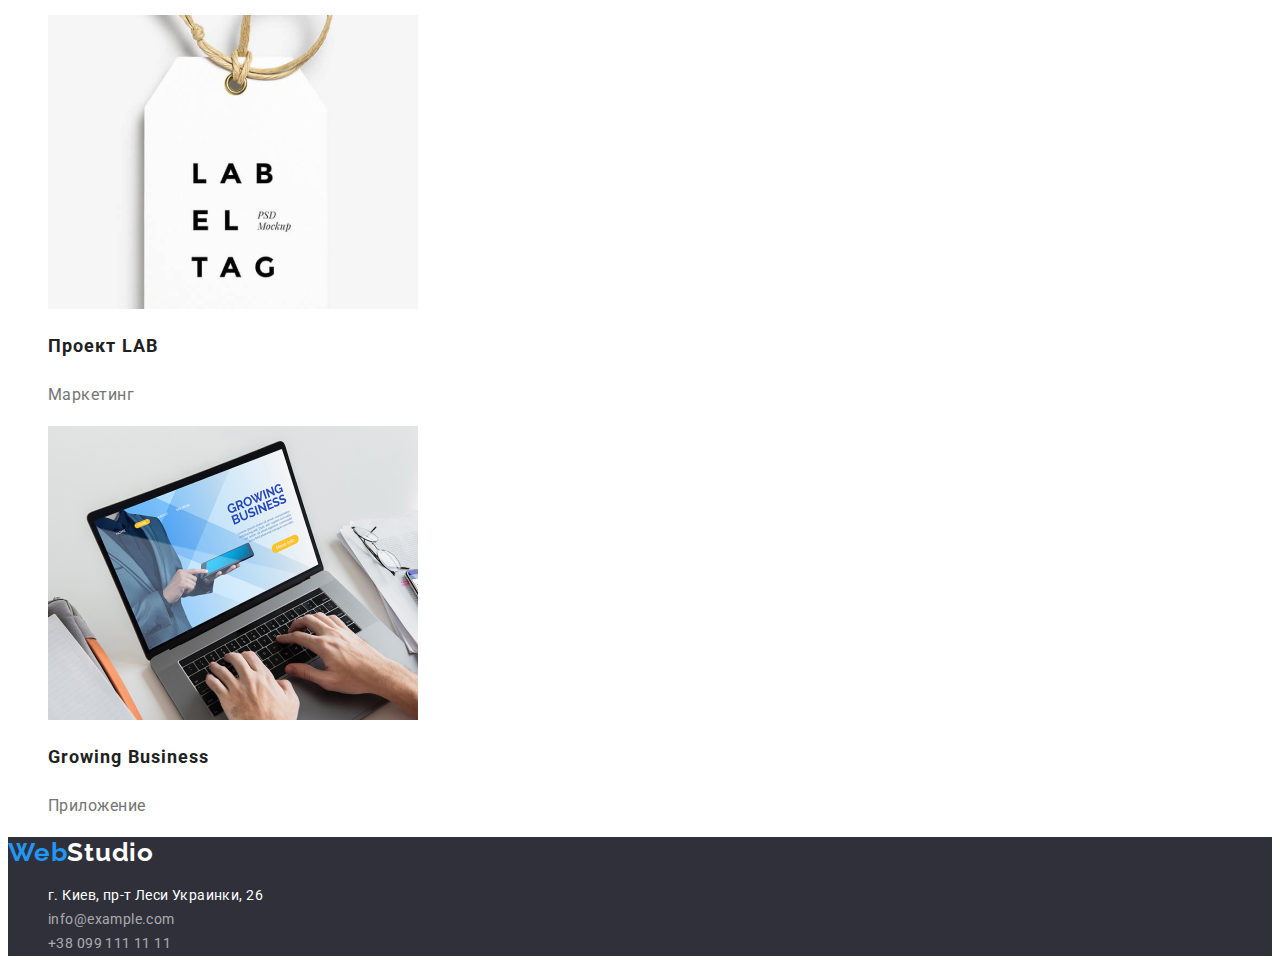
==== commit 68e394a6: "fixed logo and font path" ====
--- a/portfolio.html
+++ b/portfolio.html
@@ -5,12 +5,9 @@
     <meta http-equiv="X-UA-Compatible" content="IE=edge" />
     <meta name="viewport" content="width=device-width, initial-scale=1.0" />
     <title>Document</title>
-    <link rel="preconnect" href="https://fonts.googleapis.com" />
-    <link rel="preconnect" href="https://fonts.gstatic.com" crossorigin />
-    <link
-      href="https://fonts.googleapis.com/css2?family=Montserrat:wght@400;700&family=Raleway:wght@700&family=Roboto:wght@400;500;700;900&display=swap"
-      rel="stylesheet"
-    />
+    <link rel="preconnect" href="https://fonts.googleapis.com">
+<link rel="preconnect" href="https://fonts.gstatic.com" crossorigin>
+<link href="https://fonts.googleapis.com/css2?family=Raleway:wght@700&family=Roboto:wght@400;500;700;900&display=swap" rel="stylesheet">
     <link rel="stylesheet" href="./css/styles.css" />
   </head>
   <body>
@@ -18,7 +15,7 @@
     <header class="page-header">
       <!--page navigation-->
       <nav class="navigation">
-        <a href="#" lang="en" class="logo link list">Web <span class="logo-dark">Studio</span></a>
+        <a href="#" lang="en" class="logo link list">Web<span class="logo-dark">Studio</span></a>
         <ul class="nav-list list">
           <li class="nav-item">
             <a class="nav-link link" href="./index.html">Студия</a>
--- a/css/styles.css
+++ b/css/styles.css
@@ -7,37 +7,46 @@
 /* second background lite: #F5F4FA; 
 logo color dark color: #000000;
 section background dark: #2F303A;
-
 */
-
-.list {
-    list-style: none;
-}
-
-.link {
-    text-decoration: none;
-}
-body{
-    font-family: 'Roboto', sans-serif;
-}
 :root{
+    --primary-font-family:'Roboto', sans-serif;
+    --secondary-font-family:'Raleway', sans-serif;
+    --primary-font-weight: 400;
+    --secondary-font-weight: 700;
     --accent-color: #2196F3;
     --btn-other-color: #188CE8;
     --main-p-color: #757575;
     --main-h-color:#212121;
     --main-white-color:#FFFFFF;
     --logo-dark-color:#000000;
-    --main-bg-lite-color: #F5F4FA;
-    --main-bg-dark-color--: #2F303A;
-
-}
+    --main-bg-lite-color:#F5F4FA;
+    --main-bg-dark-color:#2F303A;
+    --box-shadow-filter:0px 3px 1px rgba(0, 0, 0, 0.1), 0px 1px 2px rgba(0, 0, 0, 0.08), 0px 2px 2px rgba(0, 0, 0, 0.12);
+    --footer-link-col:rgba(255, 255, 255, 0.6);
+    --hero-btn-box-shadow:rgba(0, 0, 0, 0.15);
+    --primary-letter-spacing: 0.03em;
+    --secondary-letter-spacing: 0.06em;
+
+}
+
+.list {
+    list-style: none;
+}
+
+.link {
+    text-decoration: none;
+}
+body{
+    font-family:var(--primary-font-family);
+}
+
 /* ========================== HEADER================================ */
 .logo {
-    font-family: 'Raleway', sans-serif;
-    font-weight: 700;
+    font-family: var(--secondary-font-family);
+    font-weight: var(--secondary-font-weight);
     font-size: 26px;
     line-height: 1.19;
-    letter-spacing: 0.03em;
+    letter-spacing: var(--primary-letter-spacing);
     color: var(--accent-color);
 }
 .logo-dark {
@@ -74,30 +83,32 @@
 
 /* ======================== Section MAIN ========================= */
 .hero {
-    background: var(--main-bg-dark-color--);
+    background: var(--main-bg-dark-color);
 }
 .main-title {
     font-weight: 900;
     font-size: 44px;
     line-height: 1.36;
     text-align: center;
-    letter-spacing: 0.06em;
+    letter-spacing: var(--secondary-letter-spacing);
     text-transform: uppercase;
     color: var(--main-white-color);
 }
 .hero-btn{
-    font-weight: 700;
+    font-family: inherit;
+    font-weight: var(--secondary-font-weight);
     font-size: 16px;
     line-height: 1.88;
+    cursor: pointer;
     display: flex;
     align-items: center;
     text-align: center;
-    letter-spacing: 0.06em;
+    letter-spacing: var(--secondary-letter-spacing);
     color: var(--main-white-color);
     background-color: var(--accent-color);
-    box-shadow: 0px 4px 4px rgba(0, 0, 0, 0.15);
+    box-shadow: var(--hero-btn-box-shadow);
     border-radius: 4px;
-    cursor: pointer;
+    
 }
 .hero-btn:hover {
     background-color: var(--btn-other-color);
@@ -107,20 +118,20 @@
 
 /* =========================== FEATURES ============================== */
 .feature-title{
-    font-weight: 700;
+    font-weight: var(--secondary-font-weight);
     font-size: 14px;
     line-height: 1.14;
-    letter-spacing: 0.03em;
+    letter-spacing: var(--primary-letter-spacing);
     text-transform: uppercase;
     color: var(--main-h-color);
 }
 .feature-text,
 .footer-link,
 .footer-link-location{
-    font-weight: 400;
+    font-weight: var(--primary-font-weight);
     font-size: 14px;
     line-height: 1.71;
-    letter-spacing: 0.03em;
+    letter-spacing: var(--primary-letter-spacing);
 }
 .feature-text{
     color: var(--main-p-color);
@@ -130,11 +141,11 @@
 /* ======================== WORK ======================================== */
 .section-title{
 
-        font-weight: 700;
+        font-weight: var(--secondary-font-weight);
         font-size: 36px;
         line-height: 1.17;
         text-align: center;
-        letter-spacing: 0.03em;
+        letter-spacing: var(--primary-letter-spacing);
         color: var(--main-h-color);
 }
 /* ======================== /WORK ======================================== */
@@ -148,15 +159,15 @@
     font-size: 16px;
     line-height: 1.19;
     text-align: center;
-    letter-spacing: 0.03em;
+    letter-spacing: var(--primary-letter-spacing);
     color: var(--main-h-color);
 }
 .team-text{
-    font-weight: 400;
+    font-weight: var(--primary-font-weight);
     font-size: 16px;
     line-height: 1.19;
     text-align: center;
-    letter-spacing: 0.03em;
+    letter-spacing: var(--primary-letter-spacing);
     color: var(--main-p-color);
 }
 
@@ -164,16 +175,17 @@
 
 /* ============================= FOOTER ========================= */
 .page-footer {
-    background: var(--main-bg-dark-color--);
+    background: var(--main-bg-dark-color);
 }
 .footer-item{
     font-style: normal
 }
 .footer-link{
-    color: rgba(255, 255, 255, 0.6);
-}
-.logo-light, .footer-link-location {
-    color: var(--main-white-color);
+    color: var(--footer-link-col)
+}
+.logo-light, 
+.footer-link-location{
+    color: var(--main-white-color)
 }
 
 .footer-link:hover,
@@ -185,37 +197,39 @@
 /* ============================= PORTFOLIO html ====================== */
 /* ====  filter ==== */
 .filter-btn {
+    font-family: inherit;
     font-weight: 500;
     font-size: 16px;
     line-height: 1.63;
     text-align: center;
-    letter-spacing: 0.03em;
+    letter-spacing: var(--primary-letter-spacing);
     color: var(--main-h-color);
     border: none;
     background: var(--main-bg-lite-color);
     border-radius: 4px;
     cursor: pointer;
 }
-.filter-btn:hover{
-    color: var(--accent-color);
-    box-shadow: 0px 3px 1px rgba(0, 0, 0, 0.1), 0px 1px 2px rgba(0, 0, 0, 0.08), 0px 2px 2px rgba(0, 0, 0, 0.12);
+.filter-btn:hover,
+.filter-btn:focus{
+    background-color: var(--accent-color);
+    box-shadow: var(--box-shadow-filter);
     border-radius: 4px;
     color: var(--main-white-color);
 }
 /* ===== /filter ====-=== */
 /* ====== Content =======*/
 .content-title{
-    font-weight: 700;
+    font-weight: var(--secondary-font-weight);
     font-size: 18px;
     line-height: 2;
     letter-spacing: 0.06em;
     color: var(--main-h-color);
 }
 .content-text{
-    font-weight: 400;
+    font-weight: var(--primary-font-weight);
     font-size: 16px;
     line-height: 1.88;
-    letter-spacing: 0.03em;
+    letter-spacing: var(--primary-letter-spacing);
     color: var(--main-p-color);
 }
 /* ====== /Content =======*/
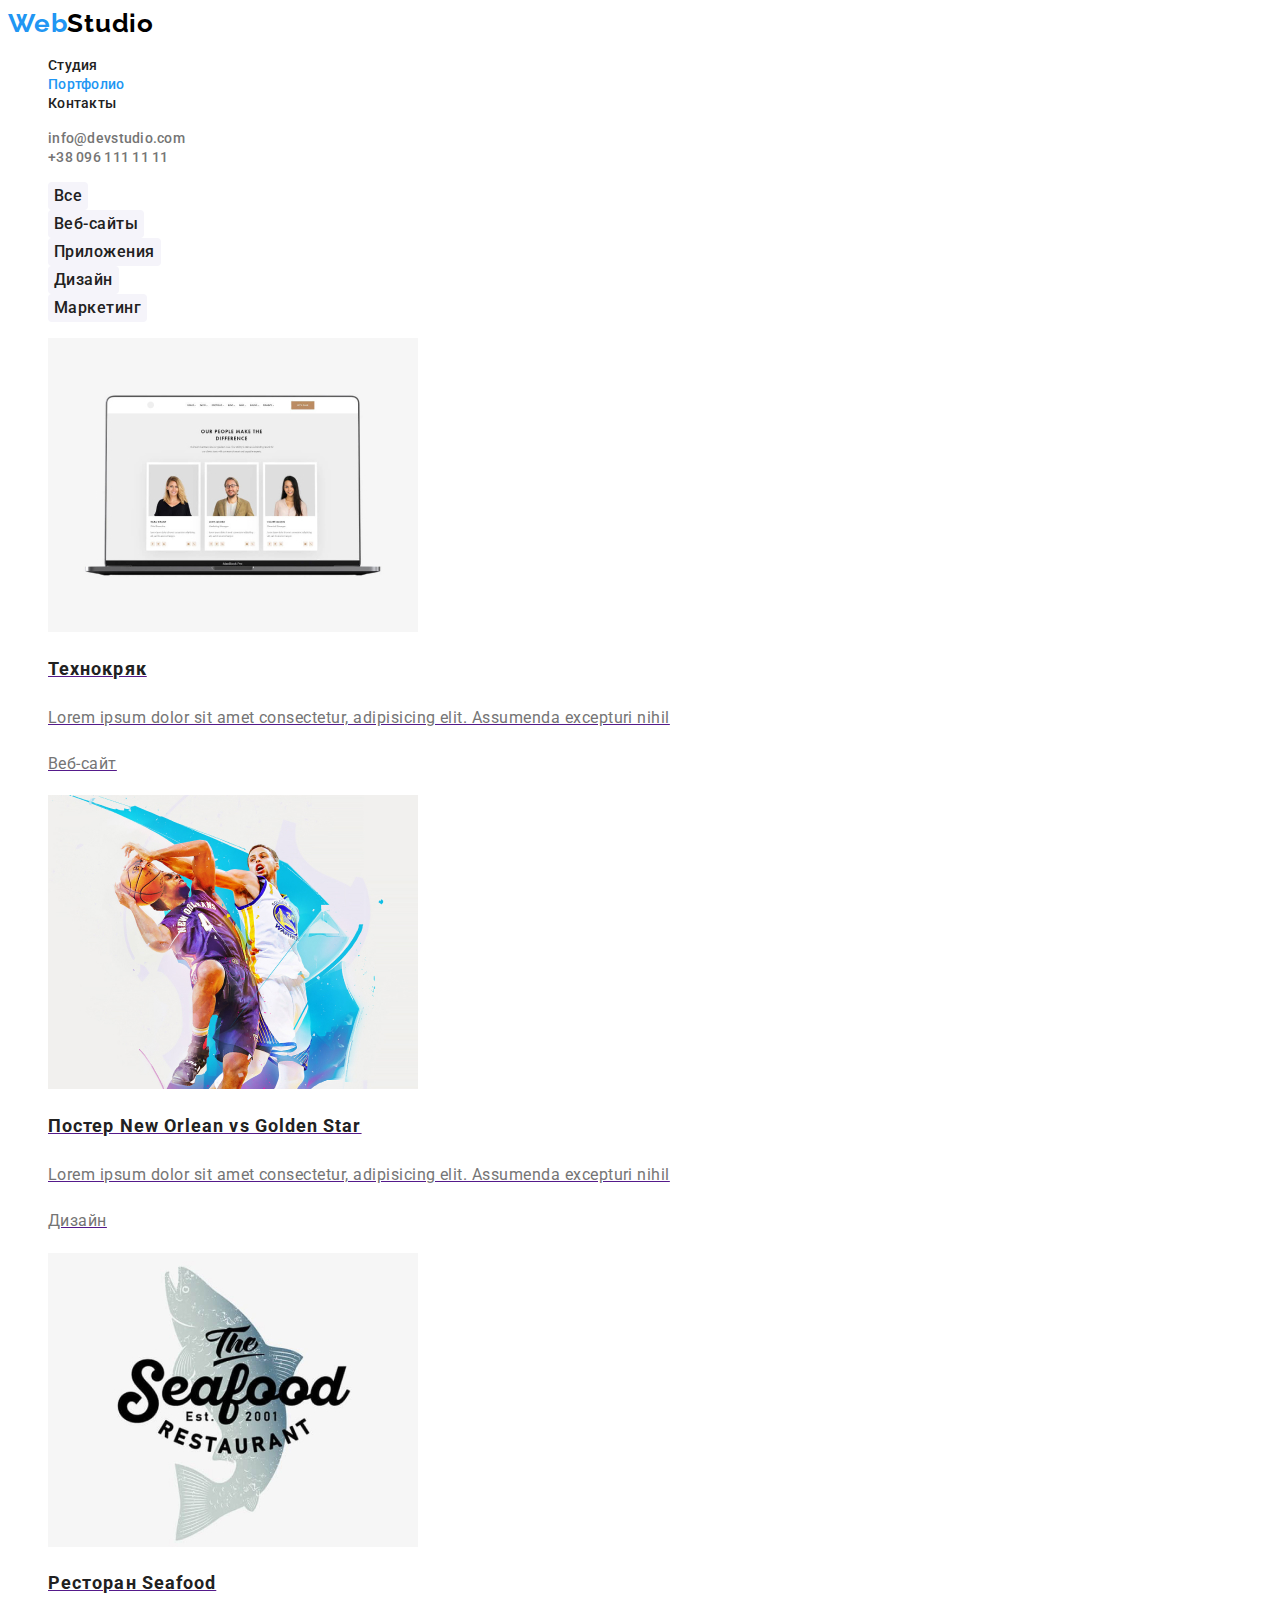
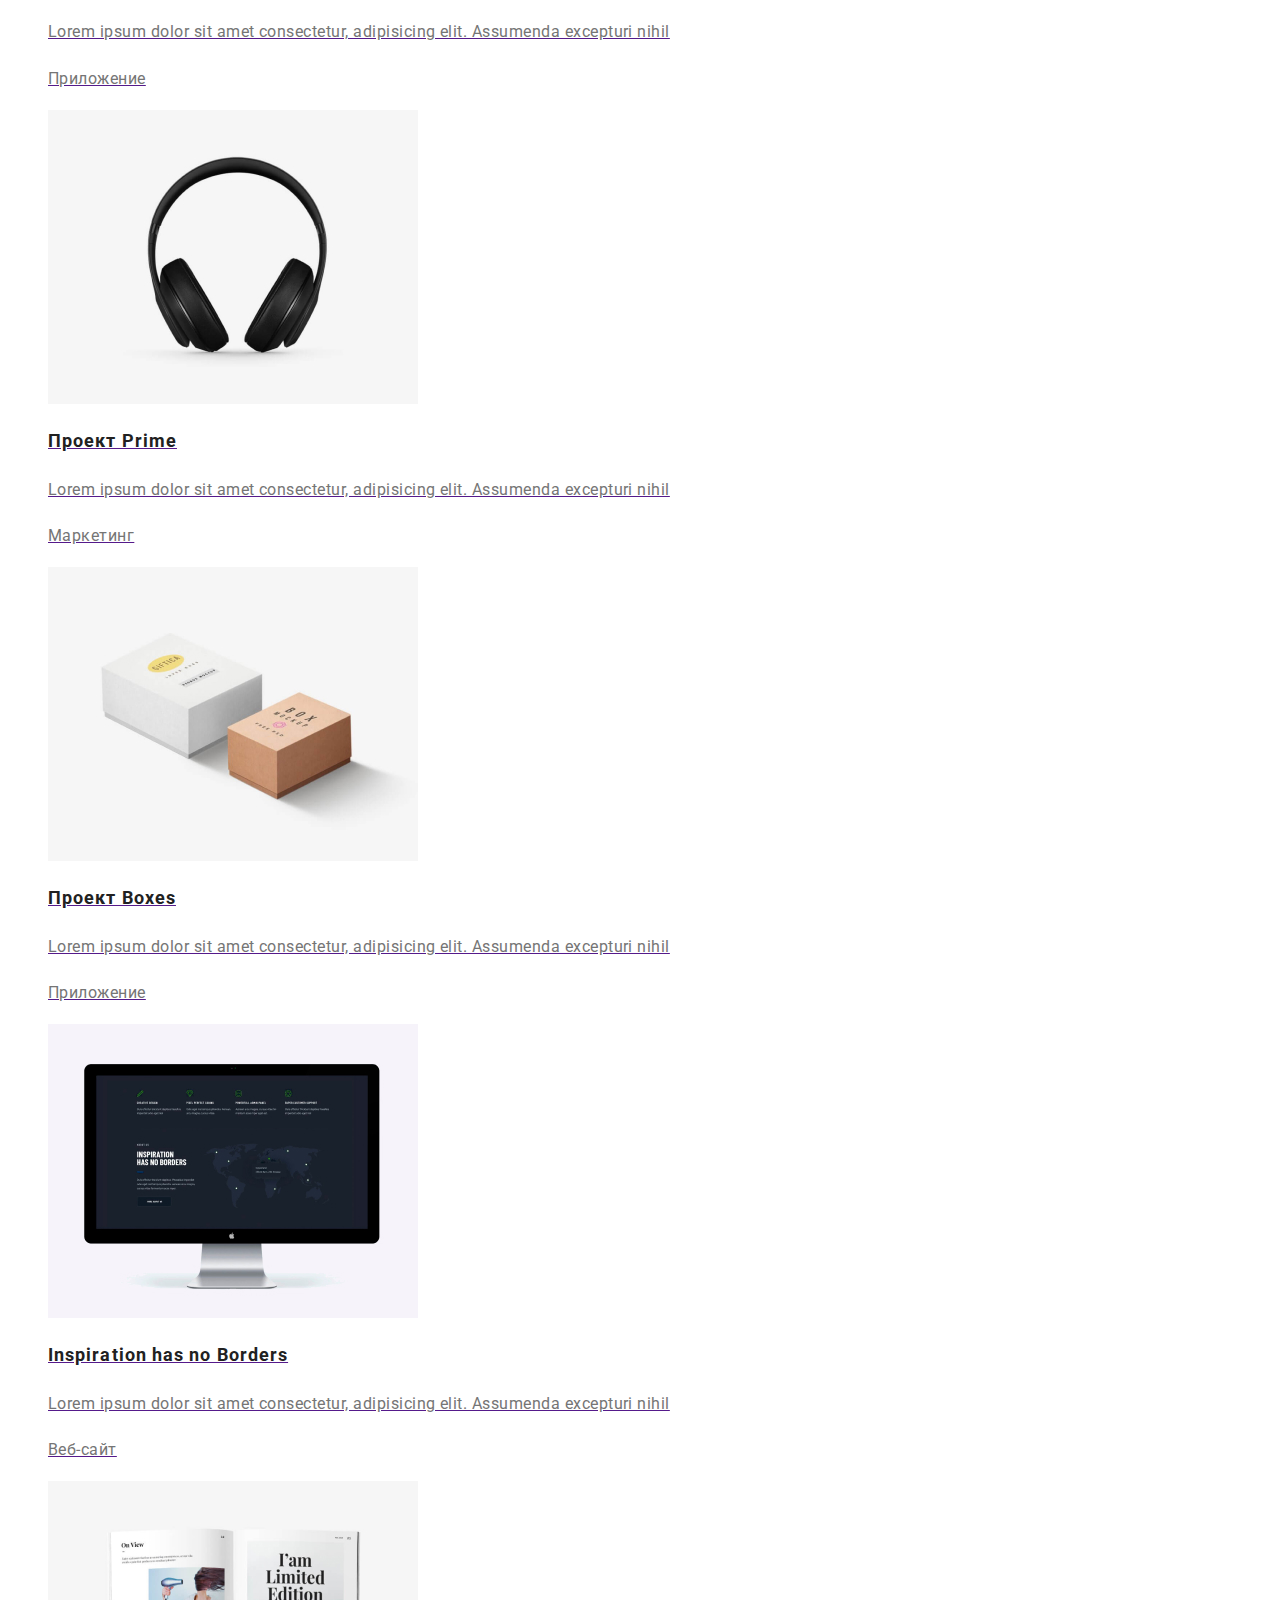
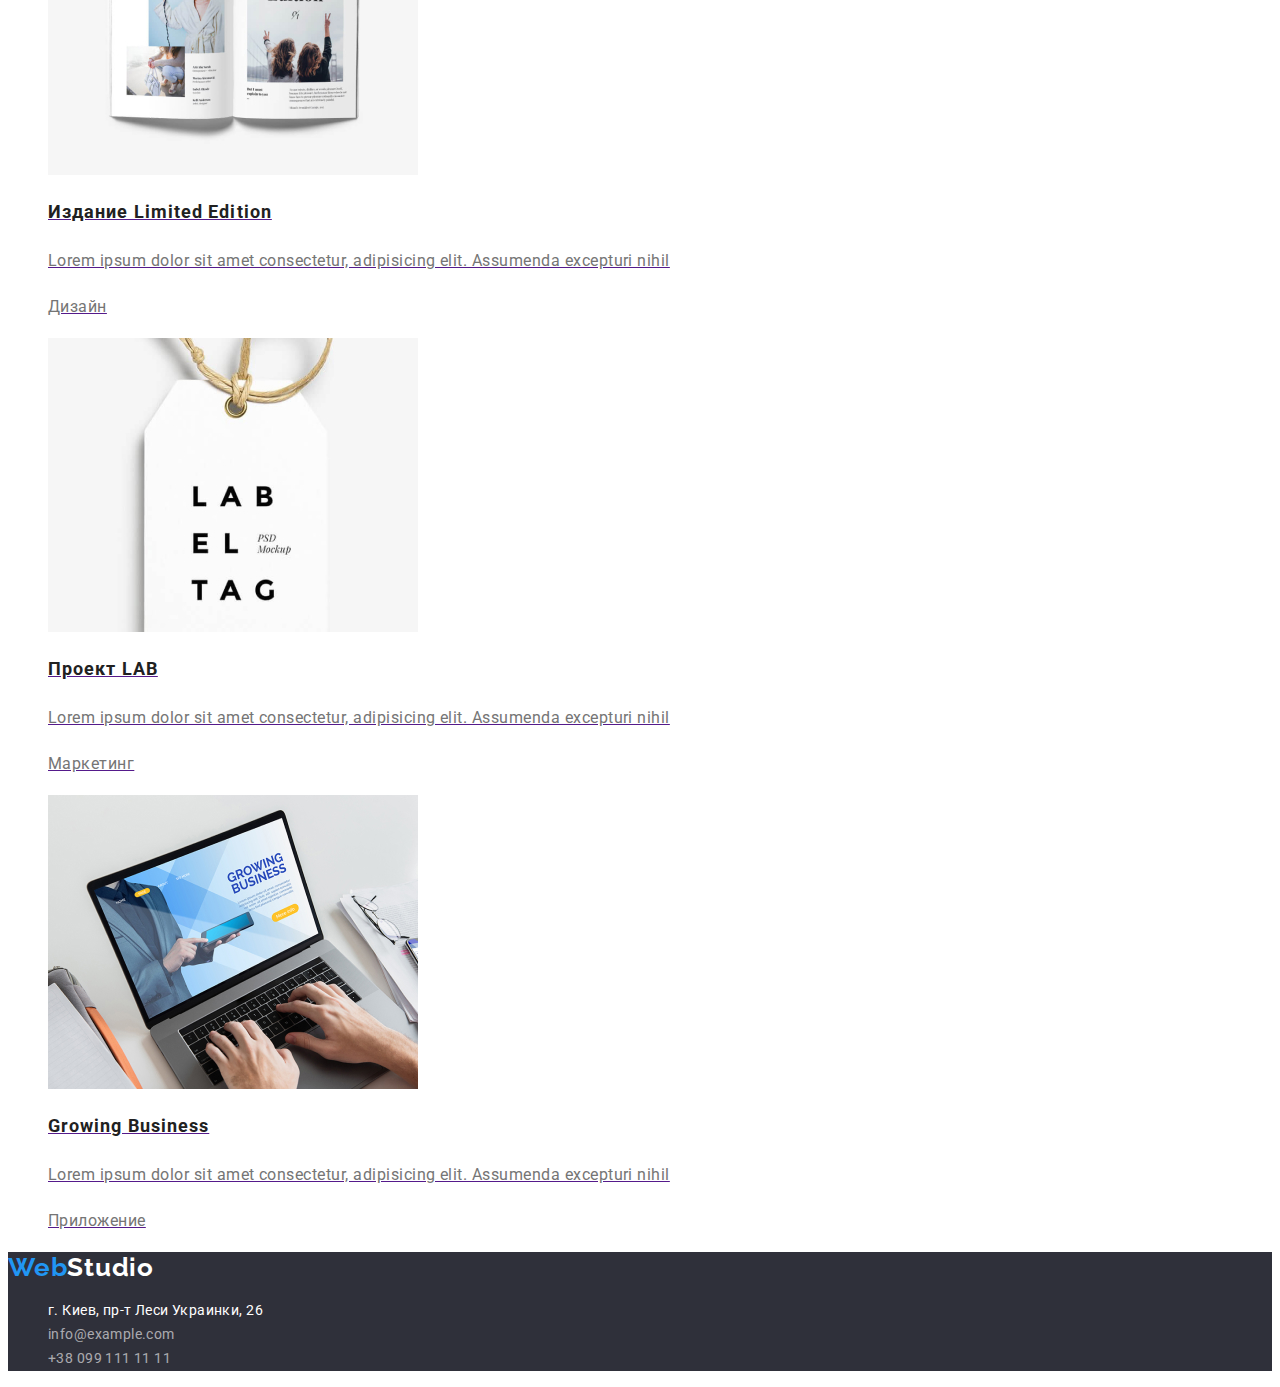
==== commit 69928e96: "li content-item is reference now" ====
--- a/portfolio.html
+++ b/portfolio.html
@@ -62,85 +62,112 @@
         <!-- CONTENT -->
         <ul class="content-list list">
           <li class="content-item">
-            <img
+            <a href="">
+              <img
               class="content-img"
               src="./images/./portfolio_img/technokriak_1.jpg"
               alt="Фото веб-сайта технокряк"
             />
             <h2 class="content-title">Технокряк</h2>
+            <p class="content-text">Lorem ipsum dolor sit amet consectetur, adipisicing elit. Assumenda excepturi nihil</p>
             <p class="content-text">Веб-сайт</p>
+            </a>
           </li>
           <li class="content-item">
-            <img
+            <a href="">
+              <img
               class="content-img"
               src="./images/./portfolio_img/poster_new_oll_2.jpg"
               alt="Постер New Orlean vs Golden Sta"
             />
             <h2 class="content-title">Постер New Orlean vs Golden Star</h2>
+            <p class="content-text">Lorem ipsum dolor sit amet consectetur, adipisicing elit. Assumenda excepturi nihil</p>
             <p class="content-text">Дизайн</p>
+            </a>
           </li>
           <li class="content-item">
-            <img
+            <a href="">
+              <img
               class="content-img"
               src="./images/./portfolio_img/seafood_3.jpg"
               alt="Ресторан Seafood"
             />
             <h2 class="content-title">Ресторан Seafood</h2>
+            <p class="content-text">Lorem ipsum dolor sit amet consectetur, adipisicing elit. Assumenda excepturi nihil</p>
             <p class="content-text">Приложение</p>
+            </a>
           </li>
           <li class="content-item">
-            <img
+            <a href="">
+              <img
               class="content-img"
               src="./images/./portfolio_img/prime_4.jpg"
               alt="Фотография наушников"
             />
             <h2 class="content-title">Проект Prime</h2>
+            <p class="content-text">Lorem ipsum dolor sit amet consectetur, adipisicing elit. Assumenda excepturi nihil</p>
             <p class="content-text">Маркетинг</p>
+            </a>
           </li>
           <li class="content-item">
-            <img
+            <a href="">
+              <img
               class="content-img"
               src="./images/./portfolio_img/boxes_5.jpg"
               alt="Фото коробок с надписями"
             />
             <h2 class="content-title">Проект Boxes</h2>
+            <p class="content-text">Lorem ipsum dolor sit amet consectetur, adipisicing elit. Assumenda excepturi nihil</p>
             <p class="content-text">Приложение</p>
+            </a>
           </li>
           <li class="content-item">
-            <img
+            <a href="">
+              <img
               class="content-img"
               src="./images/./portfolio_img/no_borders_6.jpg"
               alt="Фото монитора"
             />
             <h2 class="content-title">Inspiration has no Borders</h2>
+            <p class="content-text">Lorem ipsum dolor sit amet consectetur, adipisicing elit. Assumenda excepturi nihil</p>
             <p class="content-text">Веб-сайт</p>
+            </a>
           </li>
           <li class="content-item">
-            <img
+            <a href="">
+              <img
               class="content-img"
               src="./images/./portfolio_img/limied_editon7.jpg"
               alt="Фото открытой книги"
             />
             <h2 class="content-title">Издание Limited Edition</h2>
+            <p class="content-text">Lorem ipsum dolor sit amet consectetur, adipisicing elit. Assumenda excepturi nihil</p>
             <p class="content-text">Дизайн</p>
+            </a>
           </li>
           <li class="content-item">
-            <img
+            <a href="">
+              <img
               class="content-img"
               src="./images/./portfolio_img/lab_8.jpg"
               alt="Фотография этикетки"
             />
             <h2 class="content-title">Проект LAB</h2>
+            <p class="content-text">Lorem ipsum dolor sit amet consectetur, adipisicing elit. Assumenda excepturi nihil</p>
             <p class="content-text">Маркетинг</p>
+            </a>
           </li>
           <li class="content-item">
-            <img
+            <a href="">
+              <img
               class="content-img"
               src="./images/./portfolio_img/grow_bisn_9.jpg"
               alt="Фото открытого планшета"
             />
             <h2 class="content-title">Growing Business</h2>
+            <p class="content-text">Lorem ipsum dolor sit amet consectetur, adipisicing elit. Assumenda excepturi nihil</p>
             <p class="content-text">Приложение</p>
+            </a>
           </li>
         </ul>
       </section>
